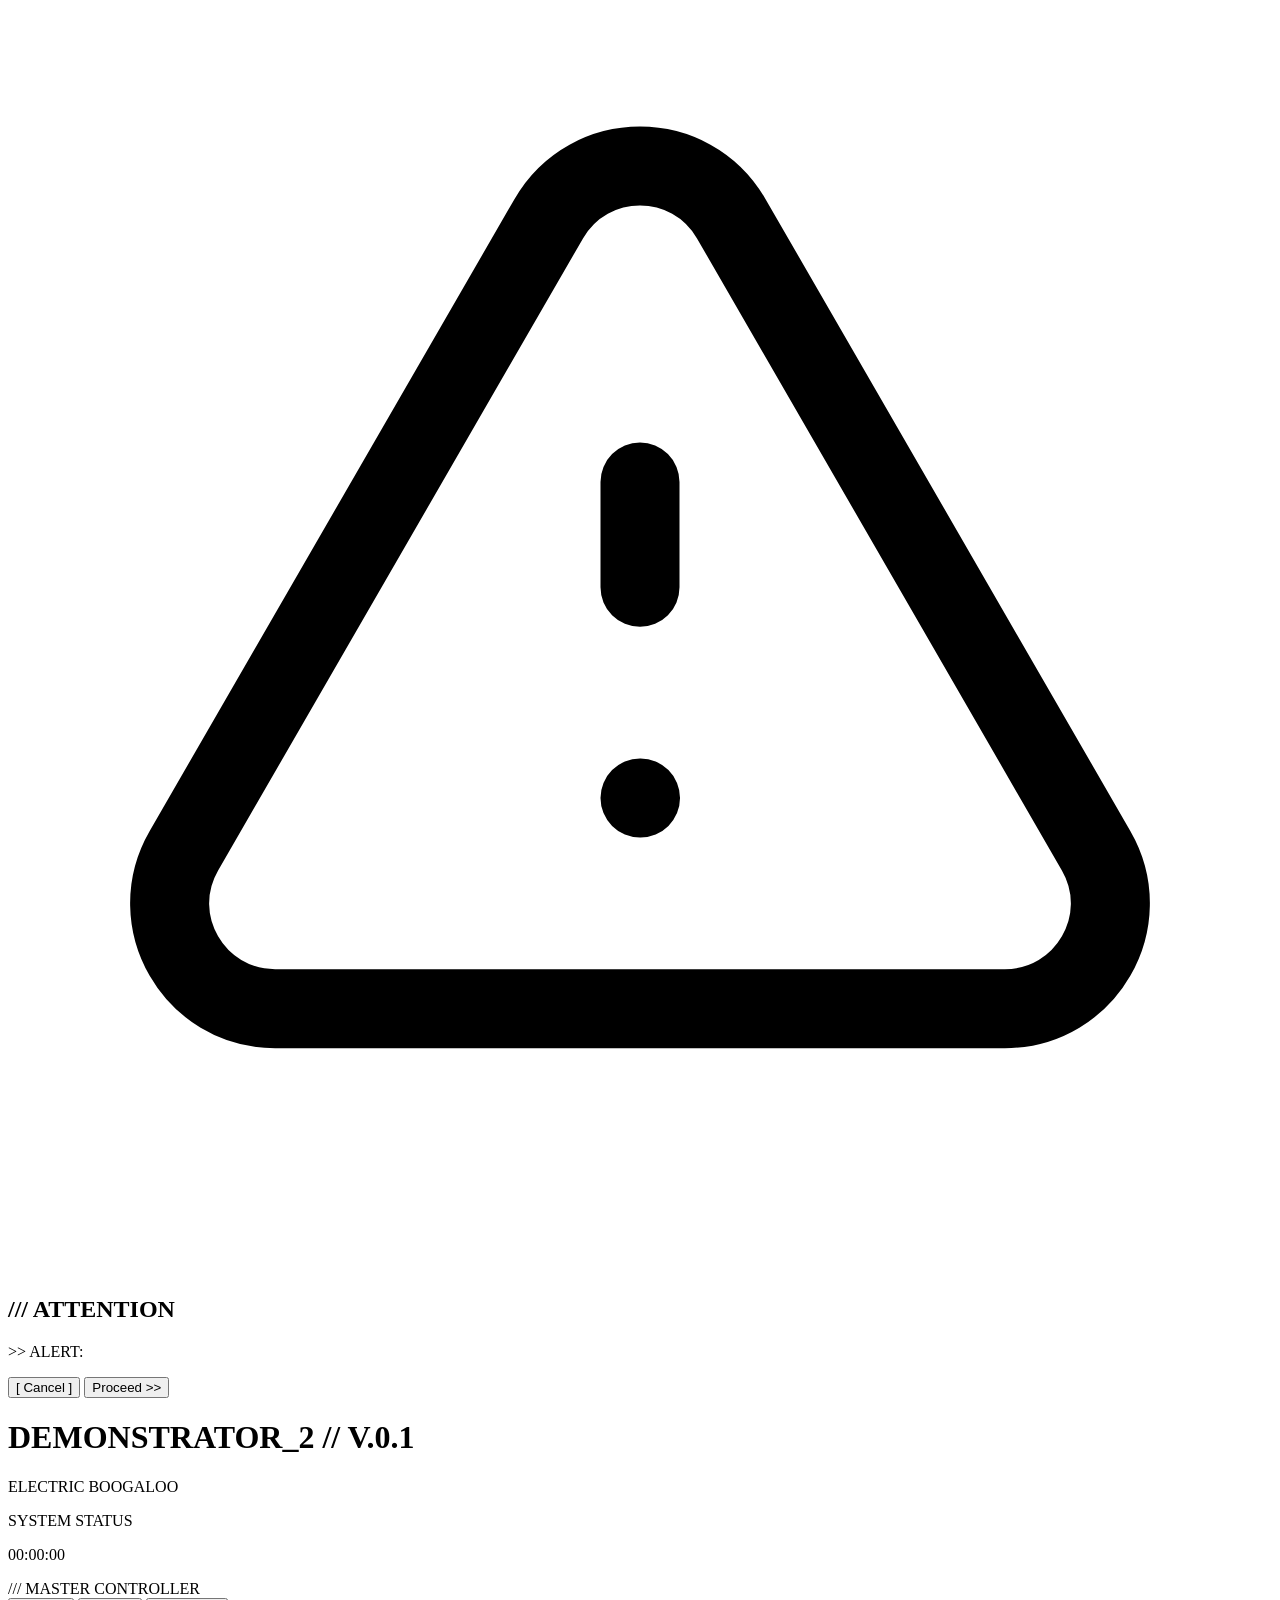
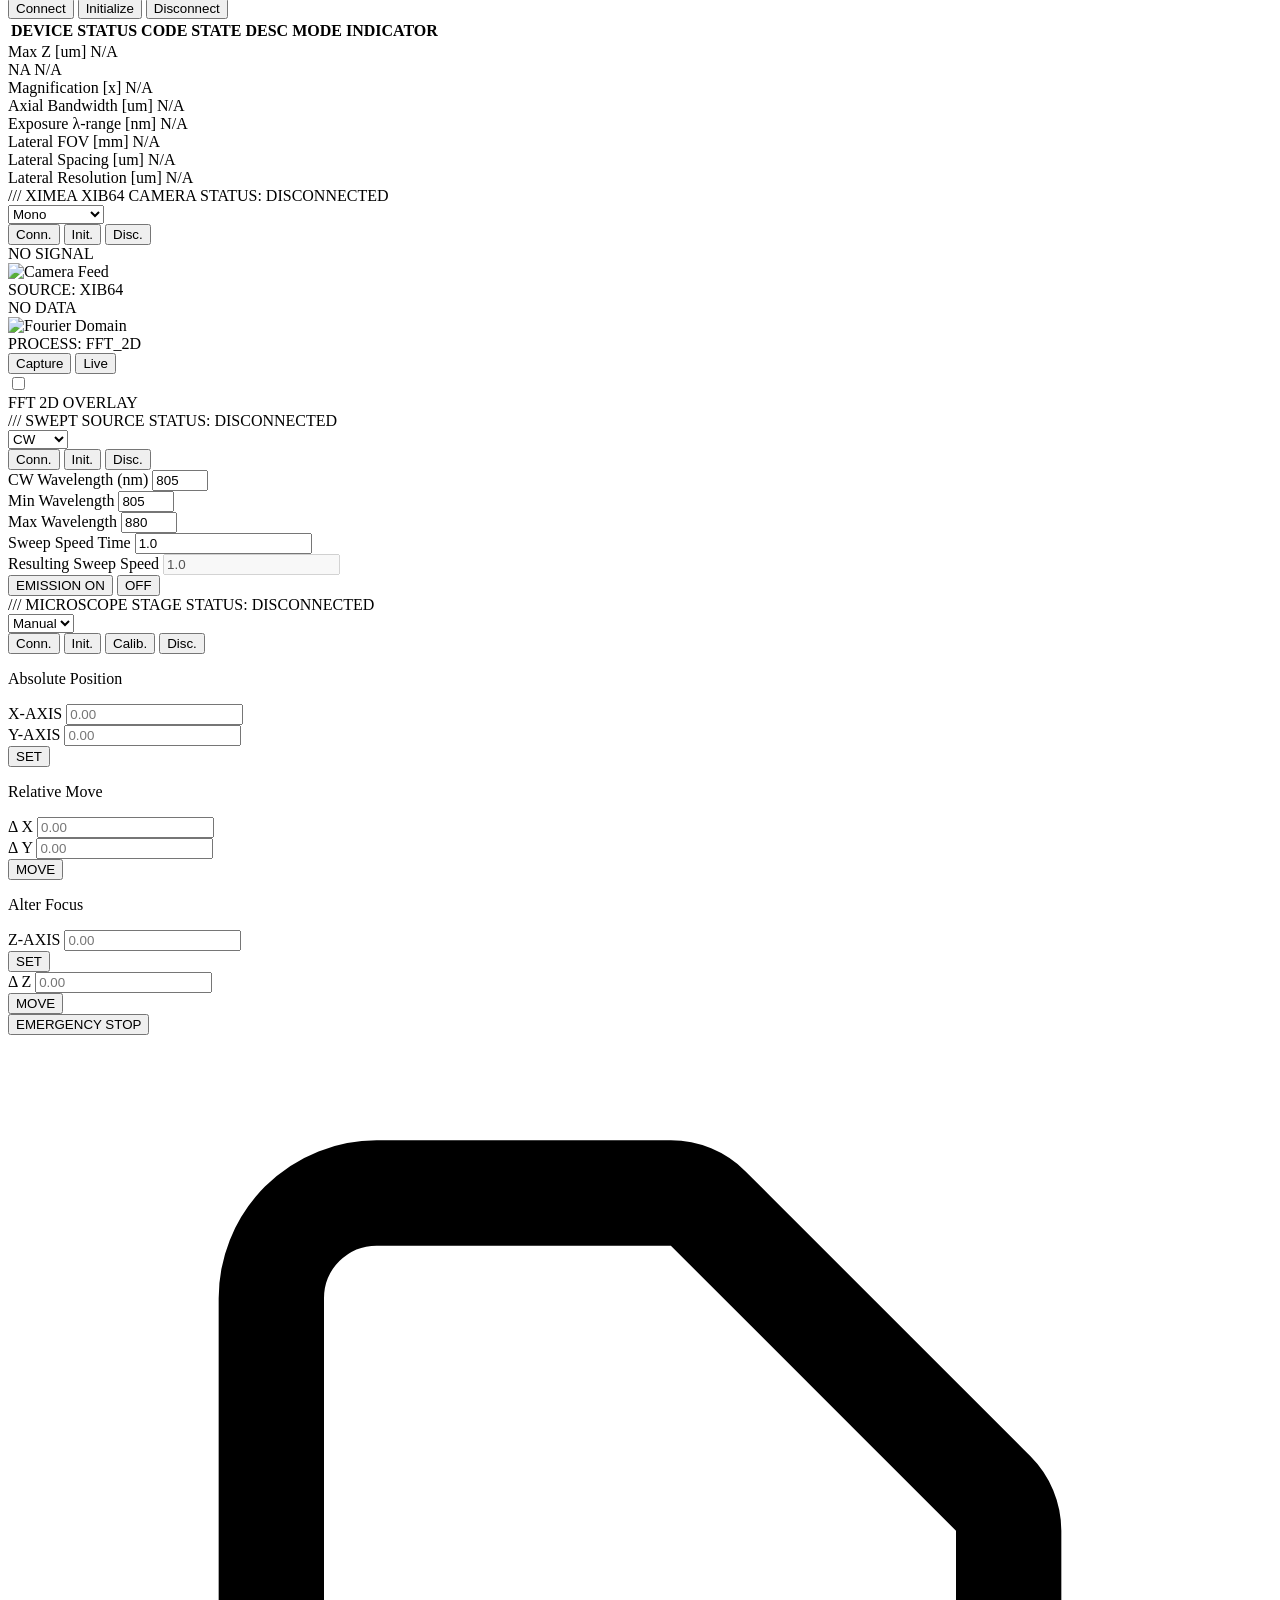
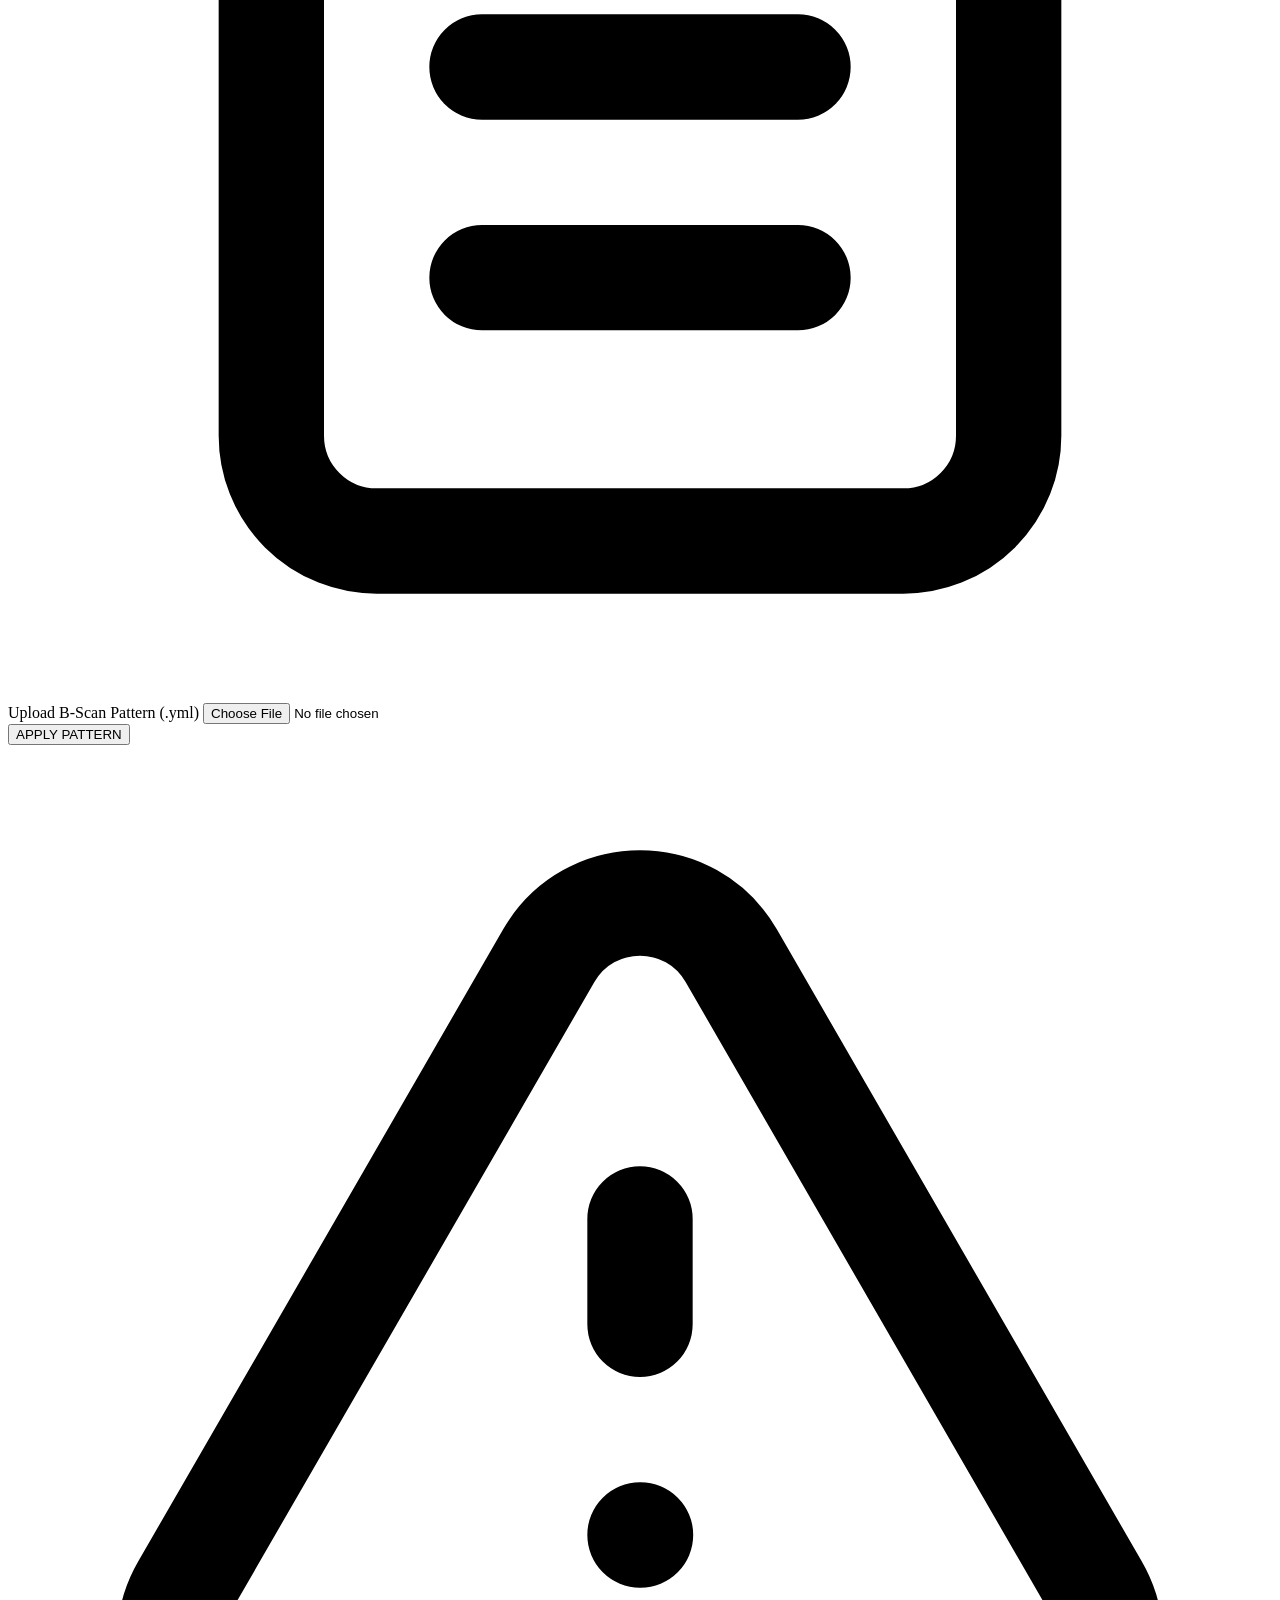
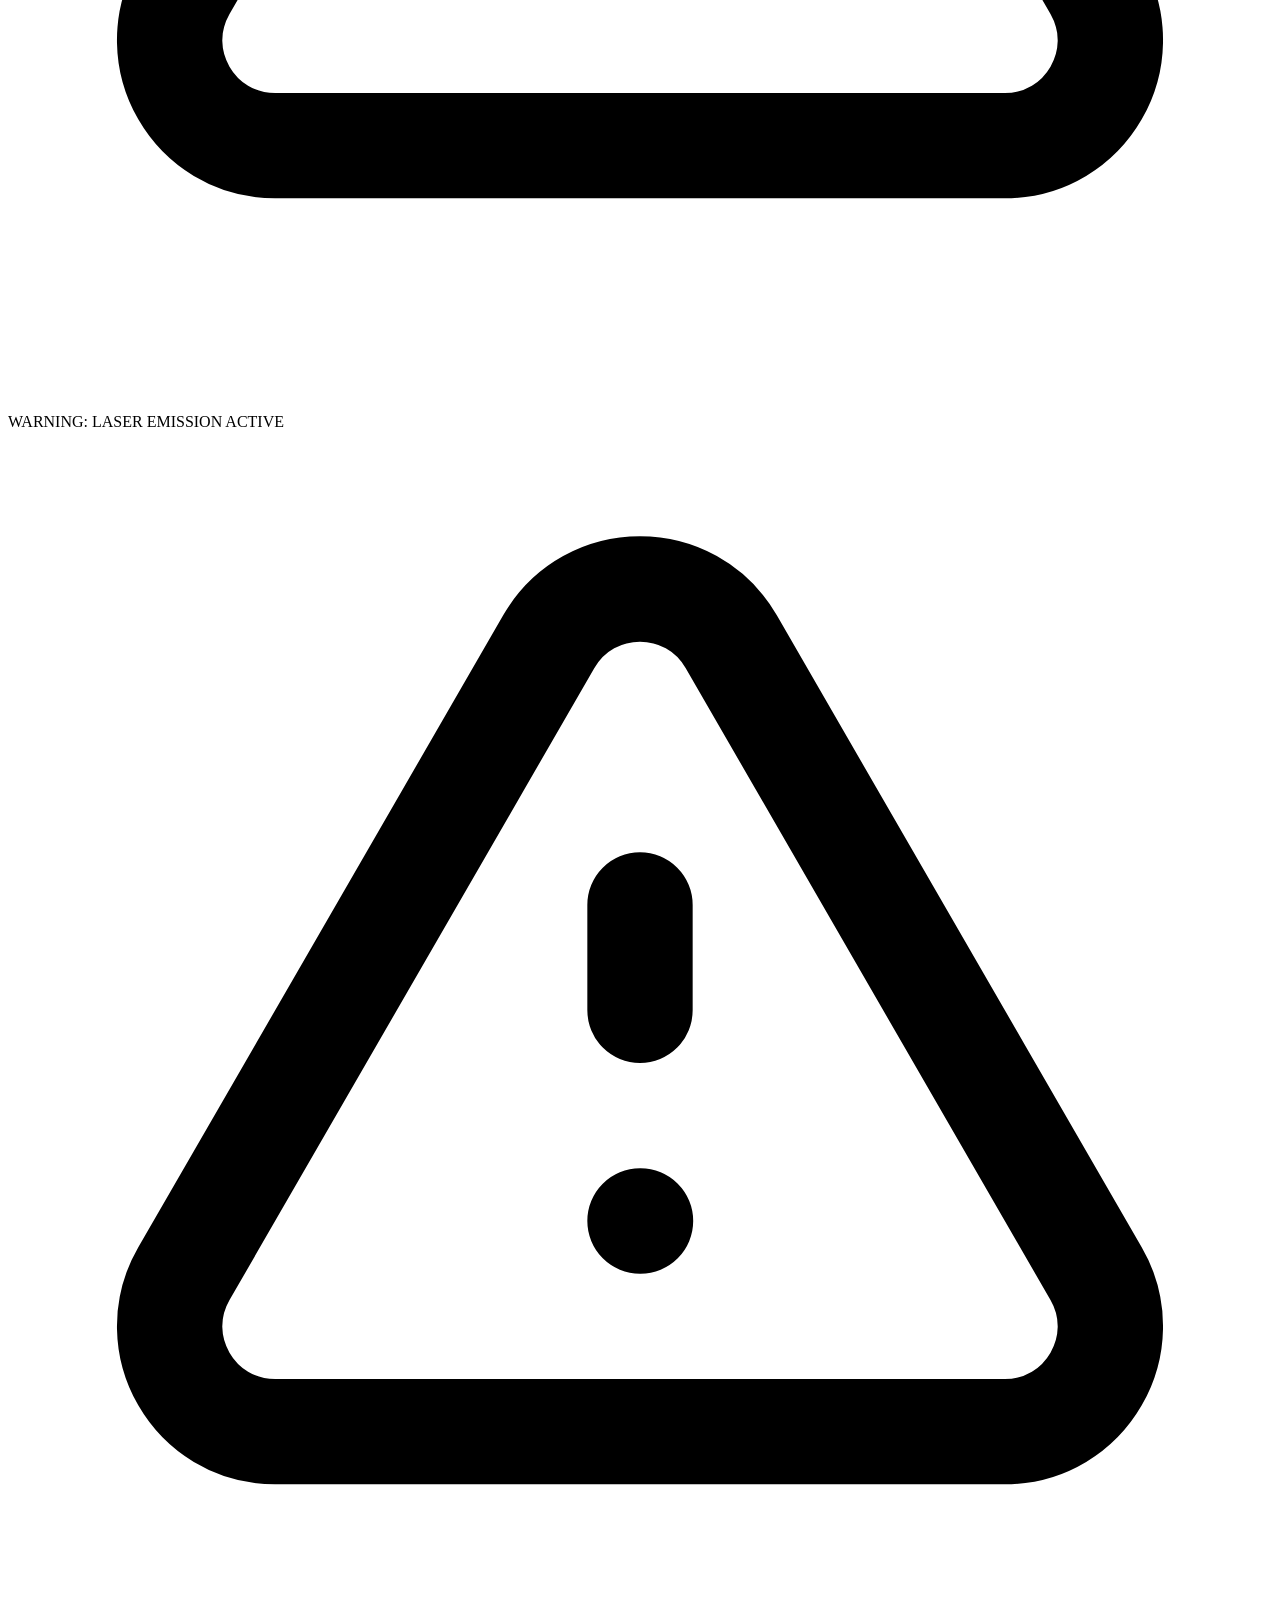
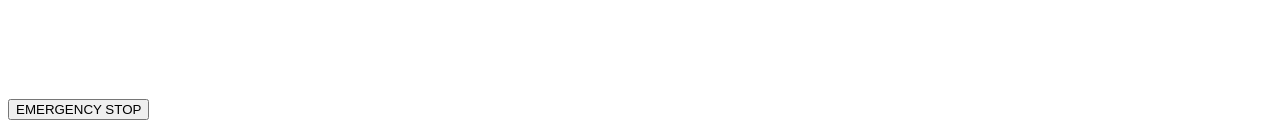
==== examples/templates/index.html @ e602221d "got it working" ====
<!DOCTYPE html>
<html lang="en">
<head>
    <meta charset="UTF-8">
    <meta name="viewport" content="width=device-width, initial-scale=1.0">
    <title>DEMONSTRATOR_2 // COMMAND INTERFACE</title>
    <script src="https://cdn.tailwindcss.com"></script>
    <script>
        tailwind.config = {
            theme: {
                extend: {
                    colors: {
                        'term-bg': '#050a10',
                        'term-panel': '#0b121e',
                        'cyan-glow': '#06b6d4',
                        'teal-dim': '#115e59',
                    },
                    fontFamily: {
                        mono: ['"Courier New"', 'Courier', 'monospace'],
                    },
                    animation: {
                        'pulse-fast': 'pulse 1s cubic-bezier(0.4, 0, 0.6, 1) infinite',
                        'flash': 'flash 0.5s infinite',
                    },
                    keyframes: {
                        flash: {
                            '0%, 100%': { opacity: '1' },
                            '50%': { opacity: '0.2' },
                        }
                    }
                }
            }
        }
    </script>
    <style type="text/tailwindcss">
        @layer utilities {
            .panel-border {
                @apply border border-cyan-900/60 shadow-[0_0_15px_rgba(6,182,212,0.05)] bg-term-panel/90 backdrop-blur-sm rounded-sm;
            }
            .btn-cyber {
                @apply font-mono uppercase text-xs font-bold tracking-widest px-4 py-2 border border-cyan-700 text-cyan-400 transition-all duration-150 hover:bg-cyan-500/20 hover:text-cyan-200 hover:shadow-[0_0_10px_rgba(6,182,212,0.4)] active:scale-95 disabled:opacity-30 disabled:cursor-not-allowed disabled:hover:shadow-none disabled:active:scale-100;
            }
            .btn-cyber-red {
                @apply font-mono uppercase text-xs font-bold tracking-widest px-4 py-2 border border-red-700 text-red-400 transition-all duration-150 hover:bg-red-500/20 hover:text-red-200 hover:shadow-[0_0_10px_rgba(212,6,6,0.4)] active:scale-95 disabled:opacity-30 disabled:cursor-not-allowed disabled:hover:shadow-none disabled:active:scale-100;
            }
            .input-cyber {
                @apply bg-gray-900 border border-slate-700 text-cyan-300 text-sm px-2 py-1 focus:outline-none focus:border-cyan-500 focus:ring-1 focus:ring-cyan-500 placeholder-slate-600 font-mono transition-colors disabled:opacity-50 disabled:cursor-not-allowed;
            }
            .led {
                @apply w-3 h-3 rounded-full shadow-[0_0_8px_currentColor] transition-colors duration-300 border border-black/50;
            }
            .section-header {
                @apply flex justify-between items-center border-b border-cyan-900/50 pb-2 mb-4;
            }
            .section-title {
                @apply text-cyan-500 font-bold tracking-[0.2em] text-sm uppercase;
            }
        }
        body {
            background-color: #000;
            background-image: radial-gradient(#0f172a 1px, transparent 1px);
            background-size: 20px 20px;
        }


        .modal {
            display: none;
        }
        .modal.active {
            display: flex;
        }
    </style>
</head>
<body class="text-slate-300 font-mono min-h-screen pb-20 overflow-x-hidden selection:bg-cyan-900 selection:text-white">

    <section id="warningPopup" class="modal fixed inset-0 z-50 flex items-center justify-center bg-black/90 backdrop-blur-md transition-opacity duration-300">
        <!-- Modal Container -->
        <div class="relative bg-term-panel border border-yellow-600/50 shadow-[0_0_50px_rgba(234,179,8,0.15)] p-8 max-w-md w-full mx-4 font-mono group">
            
            <!-- Decorative corner markers -->
            <div class="absolute top-0 left-0 w-3 h-3 border-t-2 border-l-2 border-yellow-500"></div>
            <div class="absolute top-0 right-0 w-3 h-3 border-t-2 border-r-2 border-yellow-500"></div>
            <div class="absolute bottom-0 left-0 w-3 h-3 border-b-2 border-l-2 border-yellow-500"></div>
            <div class="absolute bottom-0 right-0 w-3 h-3 border-b-2 border-r-2 border-yellow-500"></div>
            
            <!-- Animated Background Scanline -->
            <div class="absolute inset-0 bg-[linear-gradient(rgba(18,16,11,0)_50%,rgba(0,0,0,0.25)_50%),linear-gradient(90deg,rgba(255,0,0,0.06),rgba(0,255,0,0.02),rgba(0,0,255,0.06))] z-0 pointer-events-none bg-[length:100%_4px,3px_100%]"></div>

            <div class="relative z-10">
                <!-- Icon -->
                <div class="flex items-center justify-center mb-6">
                    <div class="relative">
                        <div class="absolute inset-0 bg-yellow-500 blur-xl opacity-20 animate-pulse"></div>
                        <svg class="w-16 h-16 text-yellow-500 drop-shadow-[0_0_10px_rgba(234,179,8,0.8)]" fill="none" stroke="currentColor" viewBox="0 0 24 24">
                            <path stroke-linecap="round" stroke-linejoin="round" stroke-width="1.5" d="M12 9v2m0 4h.01m-6.938 4h13.856c1.54 0 2.502-1.667 1.732-3L13.732 4c-.77-1.333-2.694-1.333-3.464 0L3.34 16c-.77 1.333.192 3 1.732 3z"></path>
                        </svg>
                    </div>
                </div>

                <!-- Header -->
                <h2 class="text-xl md:text-2xl font-bold text-center text-yellow-500 mb-2 uppercase tracking-[0.2em] shadow-yellow-500/20">
                    /// ATTENTION
                </h2>
                
                <div class="h-px w-full bg-gradient-to-r from-transparent via-yellow-900 to-transparent my-4"></div>

                <!-- Content -->
                <h3 id="popup-title" class="text-md font-bold text-center text-slate-200 mb-4 uppercase tracking-wider">
                    
                </h3>
                <p class="text-slate-400 mb-8 text-xs leading-relaxed bg-black/40 p-4 border border-slate-800 rounded-sm">
                    >> ALERT: <span id="popup-text"></span>
                </p>

                <!-- Buttons -->
                <div class="flex justify-center gap-4">
                    <button onclick="hidePopup()" class="flex-1 px-4 py-3 border border-slate-700 text-slate-500 text-xs font-bold uppercase tracking-widest hover:bg-slate-800 hover:text-slate-300 hover:border-slate-500 transition-all duration-150 active:scale-95">
                        [ Cancel ]
                    </button>
                    <button id="btn-popup-proceed" class="flex-1 px-4 py-3 bg-yellow-900/10 border border-yellow-600 text-yellow-500 text-xs font-bold uppercase tracking-widest hover:bg-yellow-600 hover:text-white hover:shadow-[0_0_20px_rgba(234,179,8,0.5)] transition-all duration-150 active:scale-95 group relative overflow-hidden">
                        <span class="relative z-10">Proceed >></span>
                        <div class="absolute inset-0 bg-yellow-600/20 translate-y-full group-hover:translate-y-0 transition-transform duration-300"></div>
                    </button>
                </div>
            </div>
        </div>
    </section>

    <div class="max-w-7xl mx-auto p-4 md:p-6">

        <!-- Header -->
        <header class="mb-8 flex justify-between items-end border-b-2 border-cyan-800 pb-4">
            <div>
                <h1 class="text-3xl md:text-4xl font-bold text-transparent bg-clip-text bg-gradient-to-r from-cyan-400 to-blue-600 shadow-cyan-500/50 drop-shadow-[0_0_10px_rgba(6,182,212,0.8)]">
                    DEMONSTRATOR_2 // V.0.1
                </h1>
                <p class="text-xs text-cyan-700 mt-1 tracking-widest">ELECTRIC BOOGALOO</p>
            </div>
            <div class="text-right">
                <div class="flex items-center gap-2 justify-end">
                    <span class="text-xs text-cyan-600">SYSTEM STATUS</span>
                    <div id="sys-heartbeat" class="led bg-green-500 animate-pulse-fast"></div>
                </div>
                <p id="clock" class="text-sm text-cyan-400 font-bold mt-1">00:00:00</p>
            </div>
        </header>

        <!-- Main Grid -->
        <div class="grid grid-cols-1 md:grid-cols-2 gap-6">

            <!-- 1. Controller Status Section (Col Span 2) -->
            <section class="panel-border col-span-1 md:col-span-2 p-6 relative overflow-hidden group">
                <div class="absolute top-0 right-0 w-32 h-32 bg-cyan-500/5 rounded-full blur-3xl -z-10 group-hover:bg-cyan-500/10 transition-all"></div>

                <div class="section-header">
                    <span class="section-title">/// MASTER CONTROLLER</span>
                    <div class="flex gap-2">
                        <button id="btn-ctrl-connect" class="btn-cyber">Connect</button>
                        <button id="btn-ctrl-init" class="btn-cyber">Initialize</button>
                        <button id="btn-ctrl-disc" class="btn-cyber-red">Disconnect</button>
                    </div>
                </div>

                <div class="grid grid-cols-1 md:grid-cols-4 gap-6 mb-6">
                    <!-- Status Table -->
                    <div class="md:col-span-4 bg-black/40 border border-slate-800 p-4 rounded">
                        <table class="w-full text-left text-xs md:text-sm">
                            <thead>
                                <tr class="text-slate-500 border-b border-slate-800">
                                    <th class="pb-2 pl-2">DEVICE</th>
                                    <th class="pb-2">STATUS CODE</th>
                                    <th class="pb-2">STATE DESC</th>
                                    <th class="pb-2">MODE</th>
                                    <th class="pb-2 text-right pr-2">INDICATOR</th>
                                </tr>
                            </thead>
                            <tbody id="status-table-body" class="divide-y divide-slate-800/50">
                                <!-- Populated by JS -->
                            </tbody>
                        </table>
                    </div>
                </div>

                <!-- 8 Variables Grid -->
                <div class="grid grid-cols-1 sm:grid-cols-2 md:grid-cols-4 gap-2 border-t border-slate-800 pt-4">
                    <!-- Repeated block for vars generated by JS for cleaner HTML -->
                    <div id="var-container" class="contents">
                        <div class="bg-black/50 border border-slate-800 p-2 flex flex-col justify-between">
                            <span class="text-[10px] text-slate-500 uppercase">Max Z [um]</span>
                            <span id="max-z" class="text-xs text-cyan-400 font-mono text-right">N/A</span>
                        </div>
                        <div class="bg-black/50 border border-slate-800 p-2 flex flex-col justify-between">
                            <span class="text-[10px] text-slate-500 uppercase">NA</span>
                            <span id="na" class="text-xs text-cyan-400 font-mono text-right">N/A</span>
                        </div>
                        <div class="bg-black/50 border border-slate-800 p-2 flex flex-col justify-between">
                            <span class="text-[10px] text-slate-500 uppercase">Magnification [x]</span>
                            <span id="magnification" class="text-xs text-cyan-400 font-mono text-right">N/A</span>
                        </div>
                        <div class="bg-black/50 border border-slate-800 p-2 flex flex-col justify-between">
                            <span class="text-[10px] text-slate-500 uppercase">Axial Bandwidth [um]</span>
                            <span id="axial-bandwidth" class="text-xs text-cyan-400 font-mono text-right">N/A</span>
                        </div>
                        <div class="bg-black/50 border border-slate-800 p-2 flex flex-col justify-between">
                            <span class="text-[10px] text-slate-500 uppercase">Exposure λ-range [nm]</span>
                            <span id="exposure-range" class="text-xs text-cyan-400 font-mono text-right">N/A</span>
                        </div>
                        <div class="bg-black/50 border border-slate-800 p-2 flex flex-col justify-between">
                            <span class="text-[10px] text-slate-500 uppercase">Lateral FOV [mm]</span>
                            <span id="lateral-fov" class="text-xs text-cyan-400 font-mono text-right">N/A</span>
                        </div>
                        <div class="bg-black/50 border border-slate-800 p-2 flex flex-col justify-between">
                            <span class="text-[10px] text-slate-500 uppercase">Lateral Spacing [um]</span>
                            <span id="lateral-spacing" class="text-xs text-cyan-400 font-mono text-right">N/A</span>
                        </div>
                        <div class="bg-black/50 border border-slate-800 p-2 flex flex-col justify-between">
                            <span class="text-[10px] text-slate-500 uppercase">Lateral Resolution [um]</span>
                            <span id="lateral-resolution" class="text-xs text-cyan-400 font-mono text-right">N/A</span>
                        </div>
                    </div>
                </div>
            </section>

            <!-- 2. Camera Section (Col Span 2) -->
            <section class="panel-border col-span-1 md:col-span-2 p-6">
                <div class="section-header">
                    <div class="flex flex-col">
                        <span class="section-title">/// XIMEA XIB64 CAMERA</span>
                        <span id="cam-status-text" class="text-xs text-slate-500">STATUS: DISCONNECTED</span>
                    </div>
                    <div class="flex gap-2 items-center">
                        <select id="cam-mode-select" class="input-cyber h-8">
                            <option value="0">Mono</option>
                            <option value="1">Frame Burst</option>
                        </select>
                        <div class="w-px h-6 bg-slate-700 mx-2"></div>
                        <button id="btn-cam-connect" class="btn-cyber py-1">Conn.</button>
                        <button id="btn-cam-init" class="btn-cyber py-1">Init.</button>
                        <button id="btn-cam-disc" class="btn-cyber-red py-1">Disc.</button>
                    </div>
                </div>

                <!-- Viewport -->
                <div class="grid grid-cols-1 md:grid-cols-2 gap-4 mb-4">
                    <div class="min-h-16 bg-black border border-slate-700 relative flex items-center justify-center overflow-hidden group">
                        <div id="cam-feed-placeholder" class="text-slate-600 text-xs tracking-widest group-hover:text-red-500 transition-colors">NO SIGNAL</div>
                        <!-- Simulated Image -->
                        <img id="imageDisplay" src="" class="hidden w-full object-cover mix-blend-screen" alt="Camera Feed">
                        <div class="absolute top-2 left-2 text-[10px] text-cyan-500 bg-black/50 px-1">SOURCE: XIB64</div>
                    </div>

                    <div class="min-h-16 bg-black border border-slate-700 relative flex items-center justify-center overflow-hidden group">
                        <div id="cam-fft-placeholder" class="text-slate-600 text-xs tracking-widest group-hover:text-red-500 transition-colors">NO DATA</div>
                        <!-- Simulated FFT -->
                        <img id="cam-fft-canvas" src="" class="hidden w-full object-cover mix-blend-screen" alt="Fourier Domain">
                        <div class="absolute top-2 left-2 text-[10px] text-fuchsia-500 bg-black/50 px-1">PROCESS: FFT_2D</div>
                    </div>
                </div>

                <!-- Controls -->
                <div class="flex gap-3 border-t border-slate-800 pt-4">
                    <button id="btn-cam-capture" class="btn-cyber w-32">Capture</button>
                    <button id="btn-cam-live" class="btn-cyber w-32 relative">
                        Live
                        <span id="live-indicator" class="absolute top-1 right-1 w-2 h-2 rounded-full bg-red-500 hidden"></span>
                    </button>
                    <label class="flex items-center gap-2 cursor-pointer ml-4 select-none">
                        <div class="relative">
                            <input type="checkbox" id="toggle-fft" class="sr-only peer">
                            <div class="w-10 h-5 bg-slate-800 rounded-full peer peer-checked:after:translate-x-full peer-checked:after:border-white after:content-[''] after:absolute after:top-[2px] after:left-[4px] after:bg-white after:border-gray-300 after:border after:rounded-full after:h-4 after:w-4 after:transition-all peer-checked:bg-fuchsia-600 shadow-[0_0_10px_rgba(0,0,0,0.5)]"></div>
                        </div>
                        <span class="text-xs font-bold text-slate-400 peer-checked:text-fuchsia-400">FFT 2D OVERLAY</span>
                    </label>
                </div>
            </section>

            <!-- 3. Laser Section -->
            <section class="panel-border p-6 flex flex-col justify-between">
                <div>
                    <div class="section-header">
                        <div class="flex flex-col">
                            <span class="section-title text-rose-500">/// SWEPT SOURCE</span>
                            <span id="laser-status-text" class="text-xs text-slate-500">STATUS: DISCONNECTED</span>
                        </div>
                        <select id="laser-mode-select" class="input-cyber h-8 w-24">
                            <option value="0">CW</option>
                            <option value="1">Single</option>
                            <option value="2">Cont.</option>
                        </select>
                    </div>

                    <div class="grid grid-cols-3 gap-2 mb-4">
                        <button id="btn-laser-connect" class="btn-cyber text-[10px] px-1">Conn.</button>
                        <button id="btn-laser-init" class="btn-cyber text-[10px] px-1">Init.</button>
                        <button id="btn-laser-disc" class="btn-cyber-red text-[10px] px-1">Disc.</button>
                    </div>

                    <div class="space-y-3 bg-black/30 p-3 border border-slate-800 rounded mb-4">
                        <div class="flex justify-between items-center">
                            <label class="text-xs text-slate-400">CW Wavelength (nm)</label>
                            <input type="number" id="laser-cw-wl" min="805" max="880" value="805" class="input-cyber w-20 text-right">
                        </div>

                        <div class="h-px bg-slate-800 my-2"></div>

                        <div class="flex justify-between items-center">
                            <label class="text-xs text-slate-400">Min Wavelength</label>
                            <input type="number" id="laser-min-wl" min="805" max="880" value="805" class="input-cyber w-20 text-right">
                        </div>
                        <div class="flex justify-between items-center">
                            <label class="text-xs text-slate-400">Max Wavelength</label>
                            <input type="number" id="laser-max-wl" min="805" max="880" value="880" class="input-cyber w-20 text-right">
                        </div>
                        <div class="flex justify-between items-center">
                            <label class="text-xs text-slate-400">Sweep Speed Time</label>
                            <input type="number" id="laser-sweep" step="0.1" value="1.0" class="input-cyber w-20 text-right">
                        </div>
                        <div class="flex justify-between items-center">
                            <label class="text-xs text-slate-400">Resulting Sweep Speed</label>
                            <input type="number" id="laser-sweep-actual" step="0.1" value="1.0" class="input-cyber w-20 text-right" disabled>
                        </div>
                    </div>
                </div>

                <div class="grid grid-cols-2 gap-4 mt-auto">
                    <button id="btn-laser-on" class="py-4 font-bold text-lg border border-yellow-600 text-yellow-500 hover:bg-yellow-500/20 shadow-[0_0_15px_rgba(234,179,8,0.2)] transition-all disabled:opacity-20 disabled:shadow-none">EMISSION ON</button>
                    <button id="btn-laser-off" class="py-4 font-bold text-lg border border-slate-700 text-slate-500 bg-black hover:bg-slate-800 disabled:opacity-50">OFF</button>
                </div>
            </section>

            <!-- 4. Stage Section -->
            <section class="panel-border p-6 flex flex-col">
                <div class="section-header">
                    <div class="flex flex-col">
                        <span class="section-title text-emerald-500">/// MICROSCOPE STAGE</span>
                        <span id="stage-status-text" class="text-xs text-slate-500">STATUS: DISCONNECTED</span>
                    </div>
                    <select id="stage-mode-select" class="input-cyber h-8 w-24">
                        <option value="0">Manual</option>
                        <option value="1">Pattern</option>
                    </select>
                </div>

                <div class="grid grid-cols-4 gap-1 mb-4">
                    <button id="btn-stage-connect" class="btn-cyber text-[10px] px-1">Conn.</button>
                    <button id="btn-stage-init" class="btn-cyber text-[10px] px-1">Init.</button>
                    <button id="btn-stage-calib" class="btn-cyber text-[10px] px-1">Calib.</button>
                    <button id="btn-stage-disc" class="btn-cyber-red text-[10px] px-1">Disc.</button>
                </div>

                <!-- Manual Mode UI -->
                <div id="stage-ui-manual" class="flex-1 flex flex-col gap-4">
                    <div class="bg-black/30 p-3 border border-slate-800 rounded">
                        <p class="text-[10px] text-cyan-600 mb-2 uppercase tracking-wider">Absolute Position</p>
                        <div class="grid grid-cols-3 gap-2 items-end">
                            <div>
                                <label class="text-[10px] text-slate-500">X-AXIS</label>
                                <input type="number" id="stage-pos-x" class="input-cyber w-full" placeholder="0.00">
                            </div>
                            <div>
                                <label class="text-[10px] text-slate-500">Y-AXIS</label>
                                <input type="number" id="stage-pos-y" class="input-cyber w-full" placeholder="0.00">
                            </div>
                            <button id="btn-stage-set" class="btn-cyber h-8 flex items-center justify-center">SET</button>
                        </div>
                    </div>

                    <div class="bg-black/30 p-3 border border-slate-800 rounded">
                        <p class="text-[10px] text-cyan-600 mb-2 uppercase tracking-wider">Relative Move</p>
                        <div class="grid grid-cols-3 gap-2 items-end">
                            <div>
                                <label class="text-[10px] text-slate-500">Δ X</label>
                                <input type="number" id="stage-delta-x" class="input-cyber w-full" placeholder="0.00">
                            </div>
                            <div>
                                <label class="text-[10px] text-slate-500">Δ Y</label>
                                <input type="number" id="stage-delta-y" class="input-cyber w-full" placeholder="0.00">
                            </div>
                            <button id="btn-stage-move" class="btn-cyber h-8 flex items-center justify-center">MOVE</button>
                        </div>
                    </div>

                    <div class="bg-black/30 p-3 border border-slate-800 rounded">
                        <p class="text-[10px] text-cyan-600 mb-2 uppercase tracking-wider">Alter Focus</p>
                        <div class="grid grid-cols-4 gap-2 items-end">
                            <div>
                                <label class="text-[10px] text-slate-500">Z-AXIS</label>
                                <input type="number" id="stage-pos-z" class="input-cyber w-full" placeholder="0.00">
                            </div>
                            <button id="btn-stage-focus-set" class="btn-cyber h-8 flex items-center justify-center">SET</button>
                            <div>
                                <label class="text-[10px] text-slate-500">Δ Z</label>
                                <input type="number" id="stage-delta-z" class="input-cyber w-full" placeholder="0.00">
                            </div>
                            <button id="btn-stage-focus-move" class="btn-cyber h-8 flex items-center justify-center">MOVE</button>
                        </div>
                    </div>

                    <button id="btn-stage-estop" class="mt-auto w-full py-3 bg-red-600/20 border border-red-500 text-red-500 font-bold tracking-widest hover:bg-red-600 hover:text-white transition-all shadow-[0_0_15px_rgba(220,38,38,0.4)] animate-pulse">EMERGENCY STOP</button>
                </div>

                <!-- Pattern Mode UI -->
                <div id="stage-ui-pattern" class="hidden flex-1 flex flex-col gap-4">
                    <div class="bg-black/30 p-4 border border-slate-800 border-dashed rounded flex flex-col items-center justify-center flex-1">
                        <svg class="w-10 h-10 text-slate-600 mb-2" fill="none" stroke="currentColor" viewBox="0 0 24 24"><path stroke-linecap="round" stroke-linejoin="round" stroke-width="2" d="M9 12h6m-6 4h6m2 5H7a2 2 0 01-2-2V5a2 2 0 012-2h5.586a1 1 0 01.707.293l5.414 5.414a1 1 0 01.293.707V19a2 2 0 01-2 2z"></path></svg>
                        <label class="block text-sm text-slate-400 mb-2">Upload B-Scan Pattern (.yml)</label>
                        <input type="file" accept=".yml,.yaml" class="block w-full text-xs text-slate-500 file:mr-4 file:py-2 file:px-4 file:rounded-full file:border-0 file:text-xs file:font-semibold file:bg-cyan-900/30 file:text-cyan-400 hover:file:bg-cyan-900/50 cursor-pointer">
                    </div>
                    <button id="btn-stage-apply" class="btn-cyber w-full py-3">APPLY PATTERN</button>
                </div>
            </section>

        </div>
    </div>

    <!-- LASER HAZARD OVERLAY -->
    <div id="laser-warning-banner" class="fixed bottom-0 left-0 w-full bg-yellow-400 text-black border-t-4 border-black z-50 transform translate-y-full transition-transform duration-300">
        <div class="container mx-auto py-3 px-6 flex items-center justify-center gap-6">
            <svg class="w-8 h-8 animate-bounce" fill="none" stroke="currentColor" viewBox="0 0 24 24"><path stroke-linecap="round" stroke-linejoin="round" stroke-width="2" d="M12 9v2m0 4h.01m-6.938 4h13.856c1.54 0 2.502-1.667 1.732-3L13.732 4c-.77-1.333-2.694-1.333-3.464 0L3.34 16c-.77 1.333.192 3 1.732 3z"></path></svg>
            <span class="font-black text-2xl tracking-[0.2em] animate-pulse">WARNING: LASER EMISSION ACTIVE</span>
            <svg class="w-8 h-8 animate-bounce" fill="none" stroke="currentColor" viewBox="0 0 24 24"><path stroke-linecap="round" stroke-linejoin="round" stroke-width="2" d="M12 9v2m0 4h.01m-6.938 4h13.856c1.54 0 2.502-1.667 1.732-3L13.732 4c-.77-1.333-2.694-1.333-3.464 0L3.34 16c-.77 1.333.192 3 1.732 3z"></path></svg>
        </div>
        <!-- Hazard Stripes -->
        <div class="h-4 w-full" style="background: repeating-linear-gradient(45deg, #000, #000 10px, #fbbf24 10px, #fbbf24 20px);"></div>
    </div>

    <!-- EMERGENCY STOP OVERLAY -->
    <div id="emergency-stop-banner" class="fixed top-0 left-0 w-full z-50 transform -translate-y-full transition-transform duration-300">
        <div class="container mx-auto py-3 px-6 flex items-center justify-center gap-6">
            <button id="btn-estop" class="mt-auto px-32 py-3 bg-red-600/20 border border-red-500 text-red-500 font-bold tracking-widest hover:bg-red-600 hover:text-white transition-all shadow-[0_0_15px_rgba(220,38,38,0.4)] animate-pulse">EMERGENCY STOP</button>
        </div>
    </div>

    <script src="{{ url_for('static', filename='js/main.js') }}"></script>
    <!-- <script src="../static/js/main.js"></script> -->
</body>
</html>
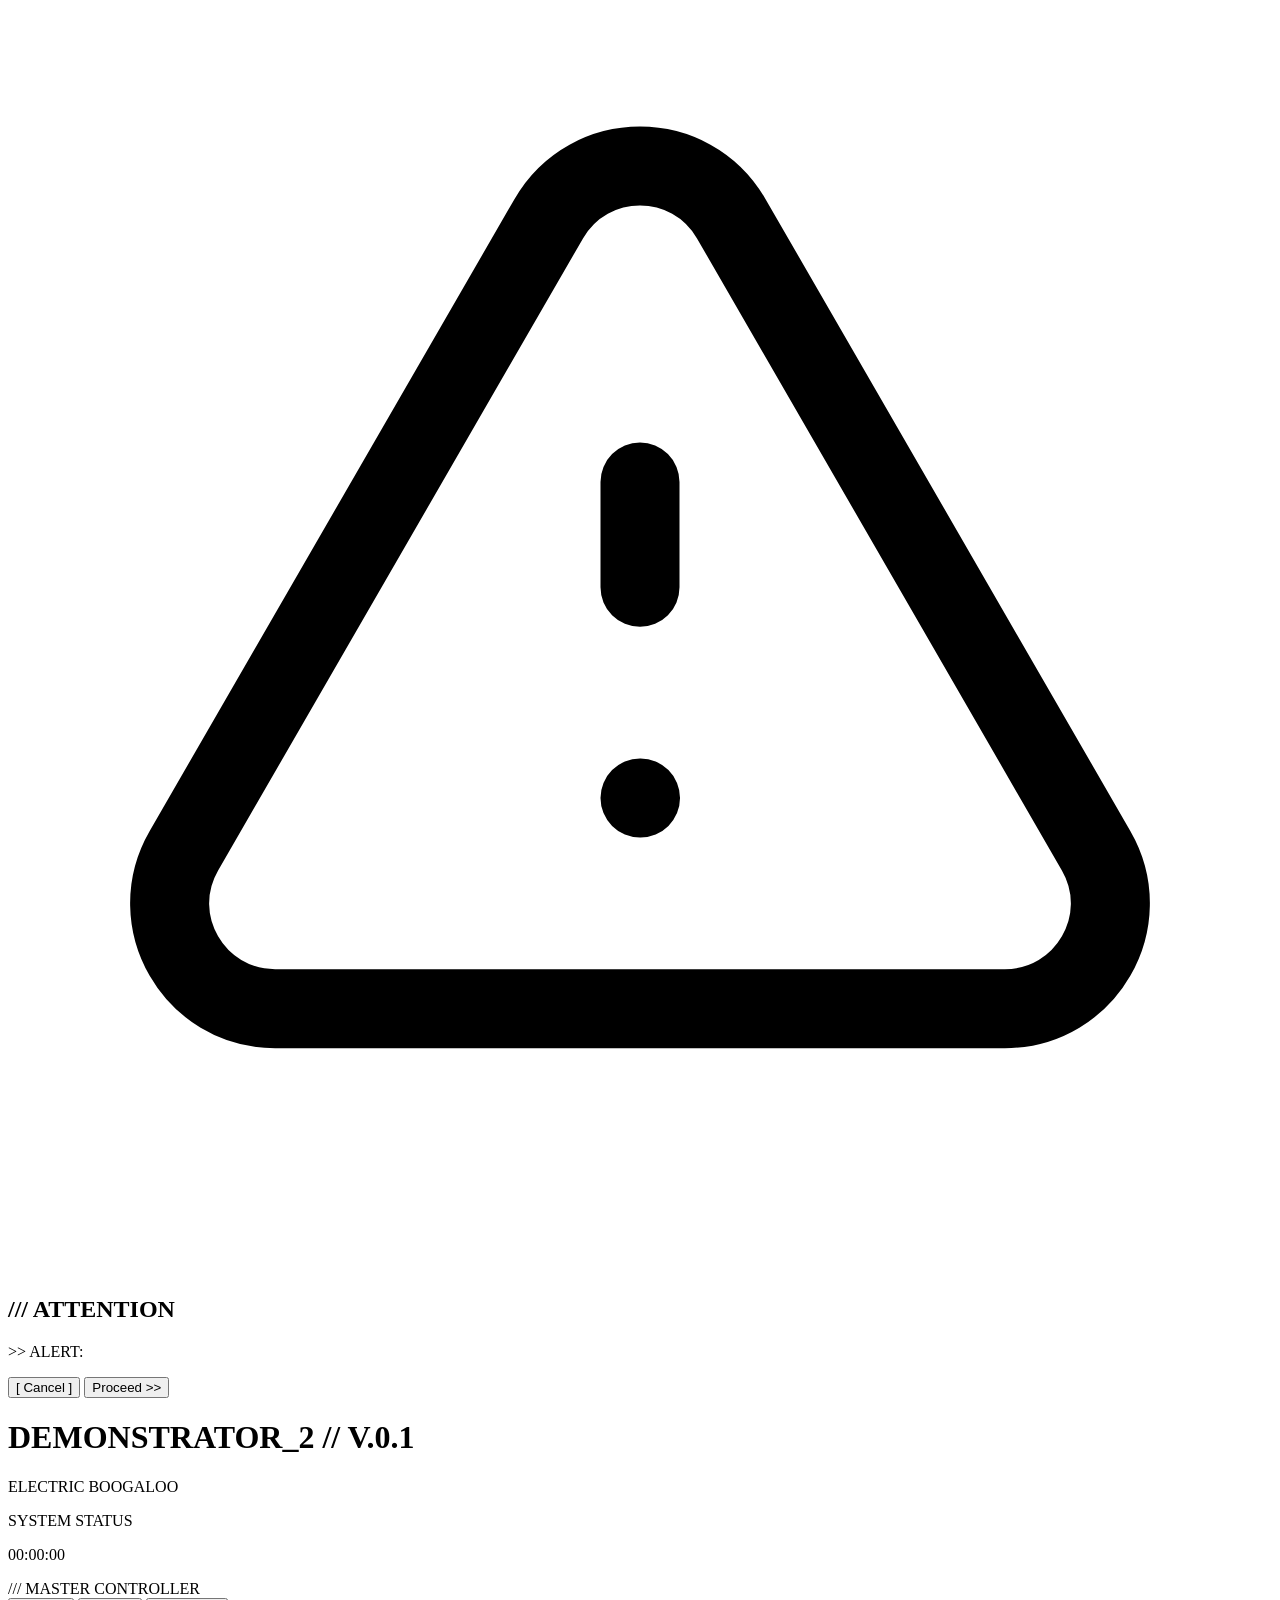
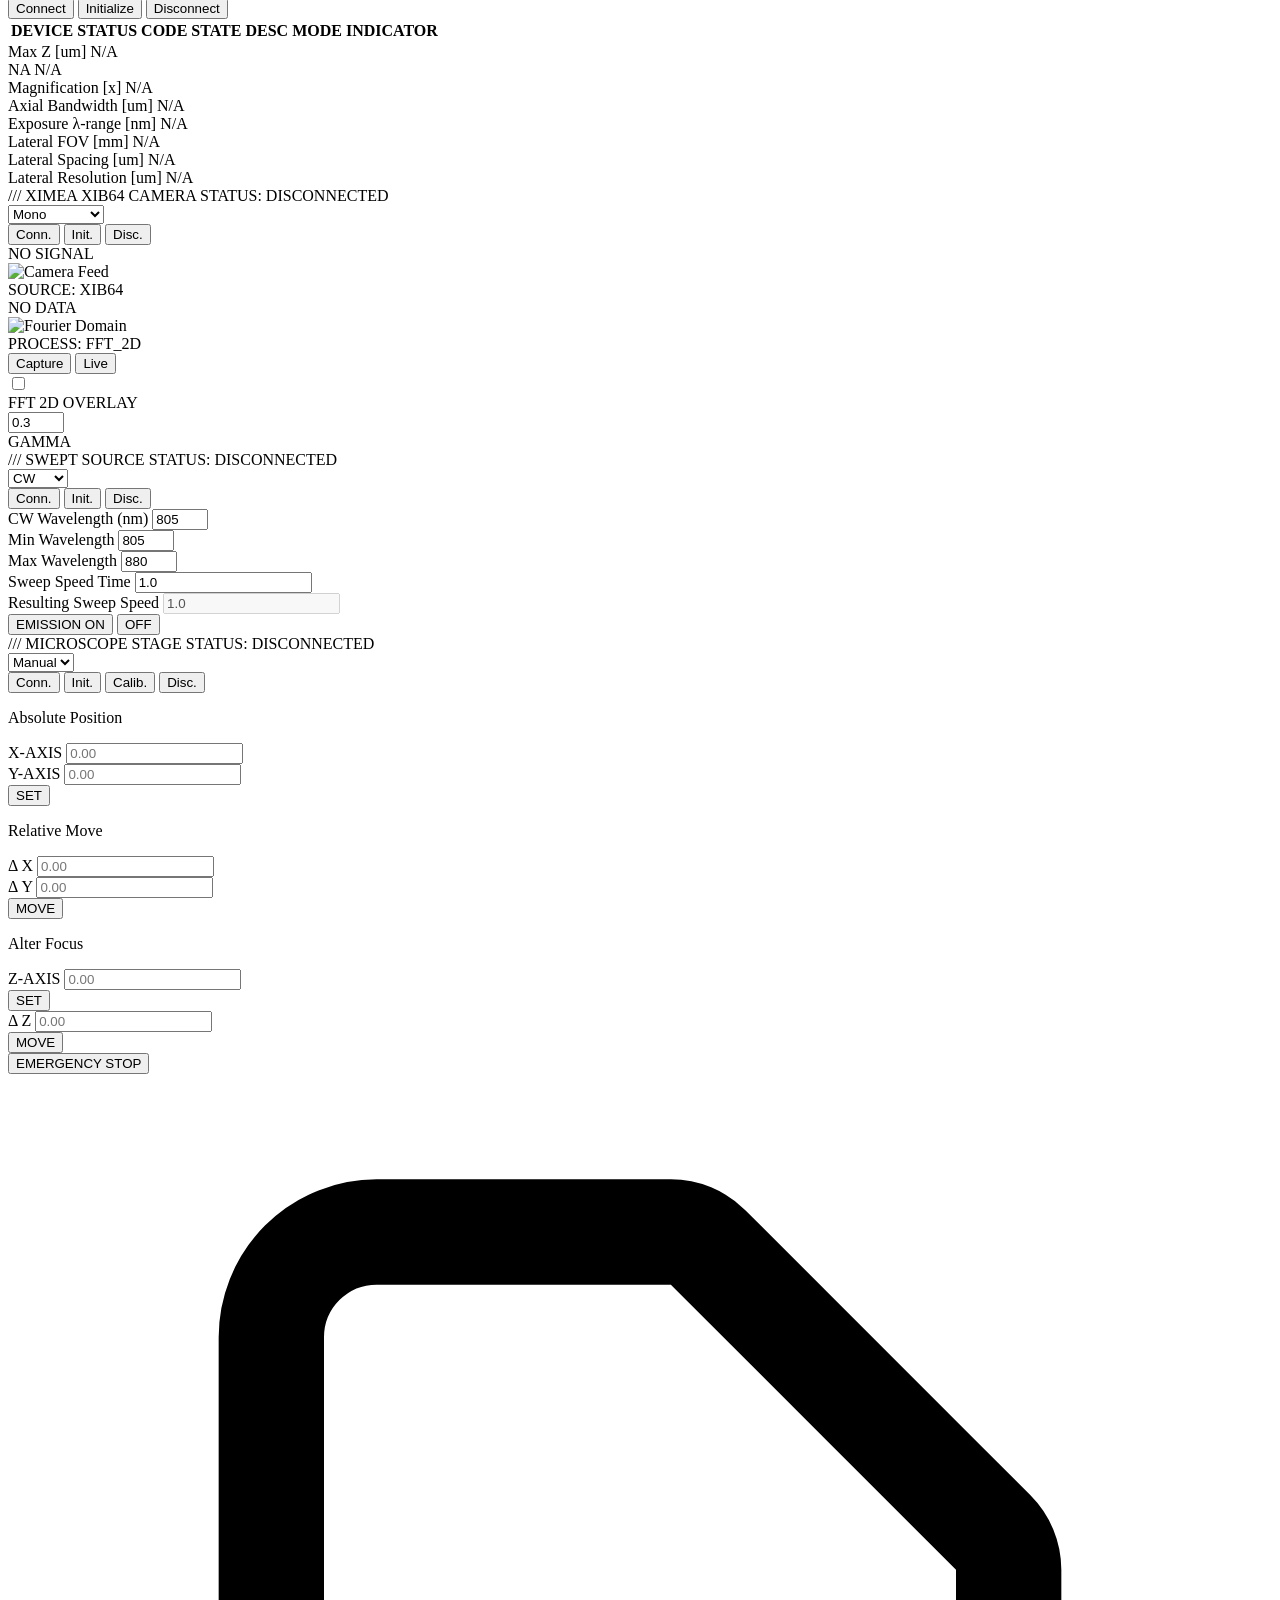
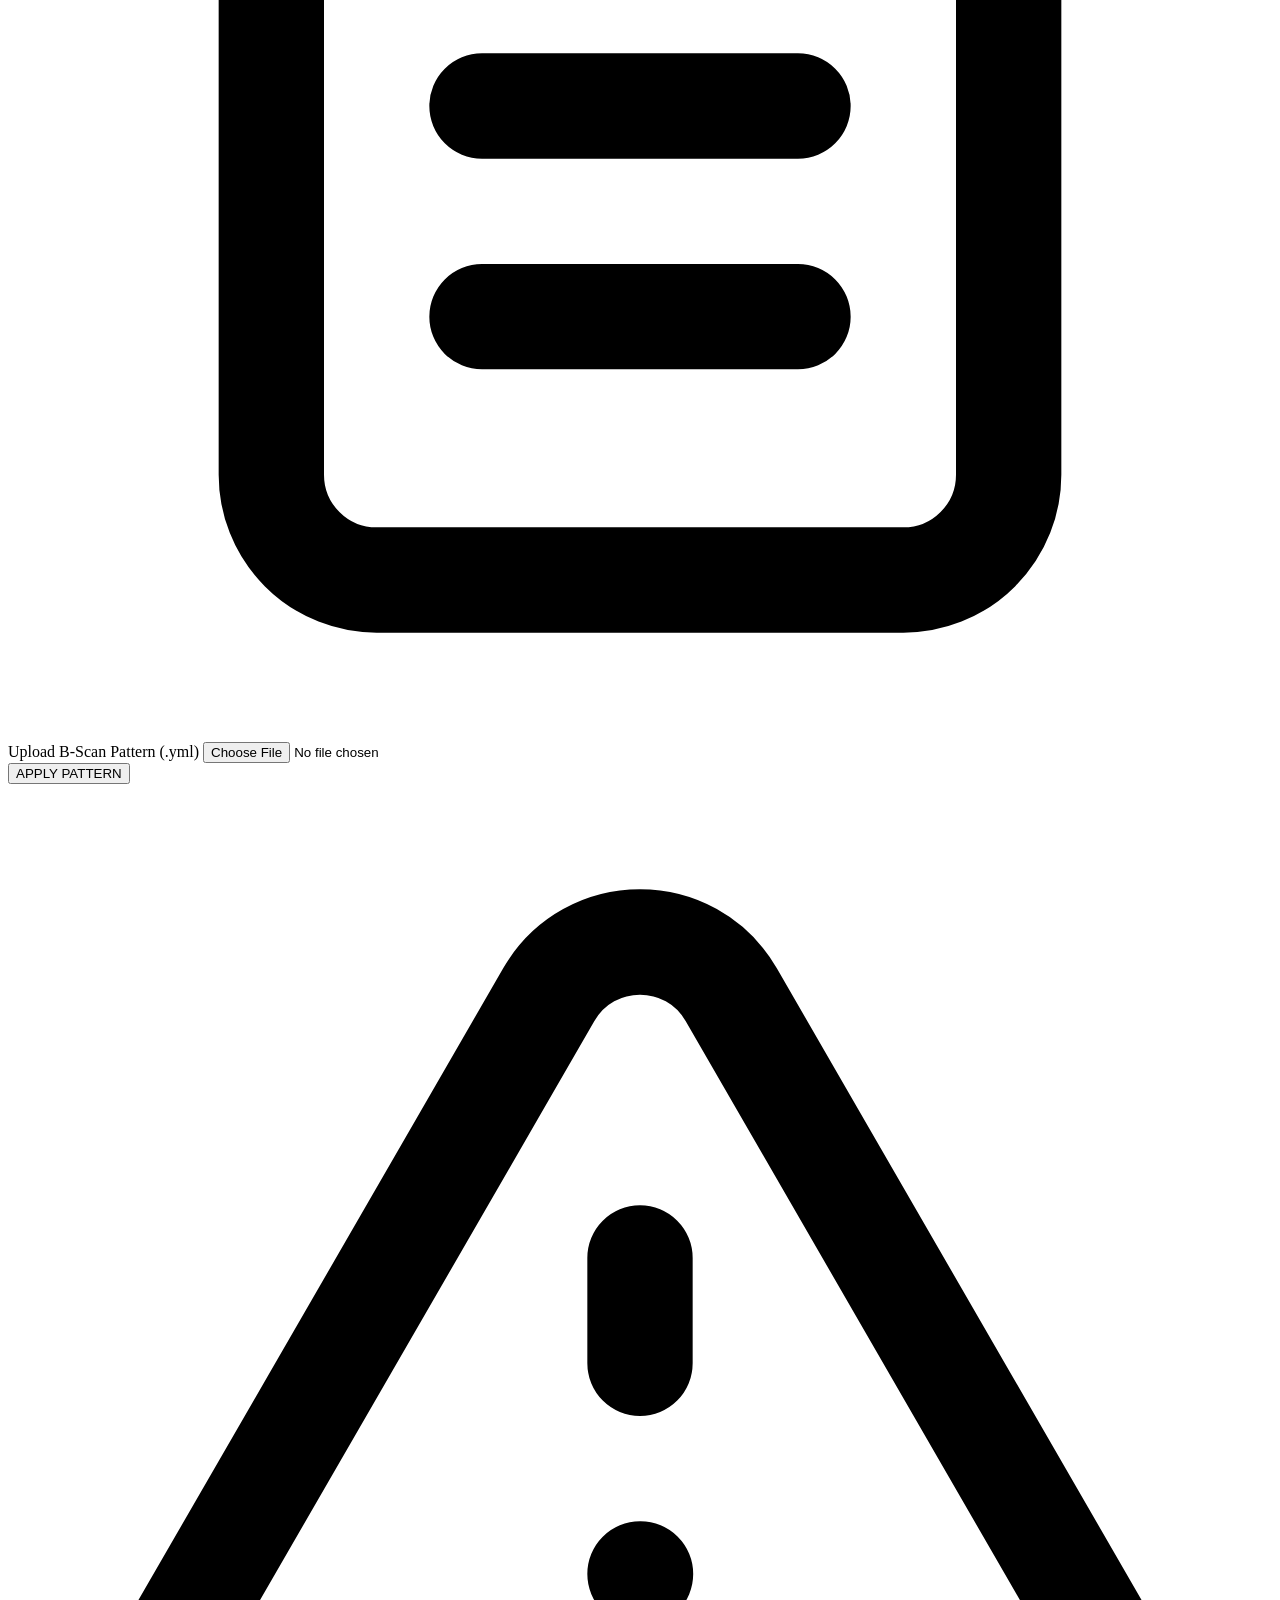
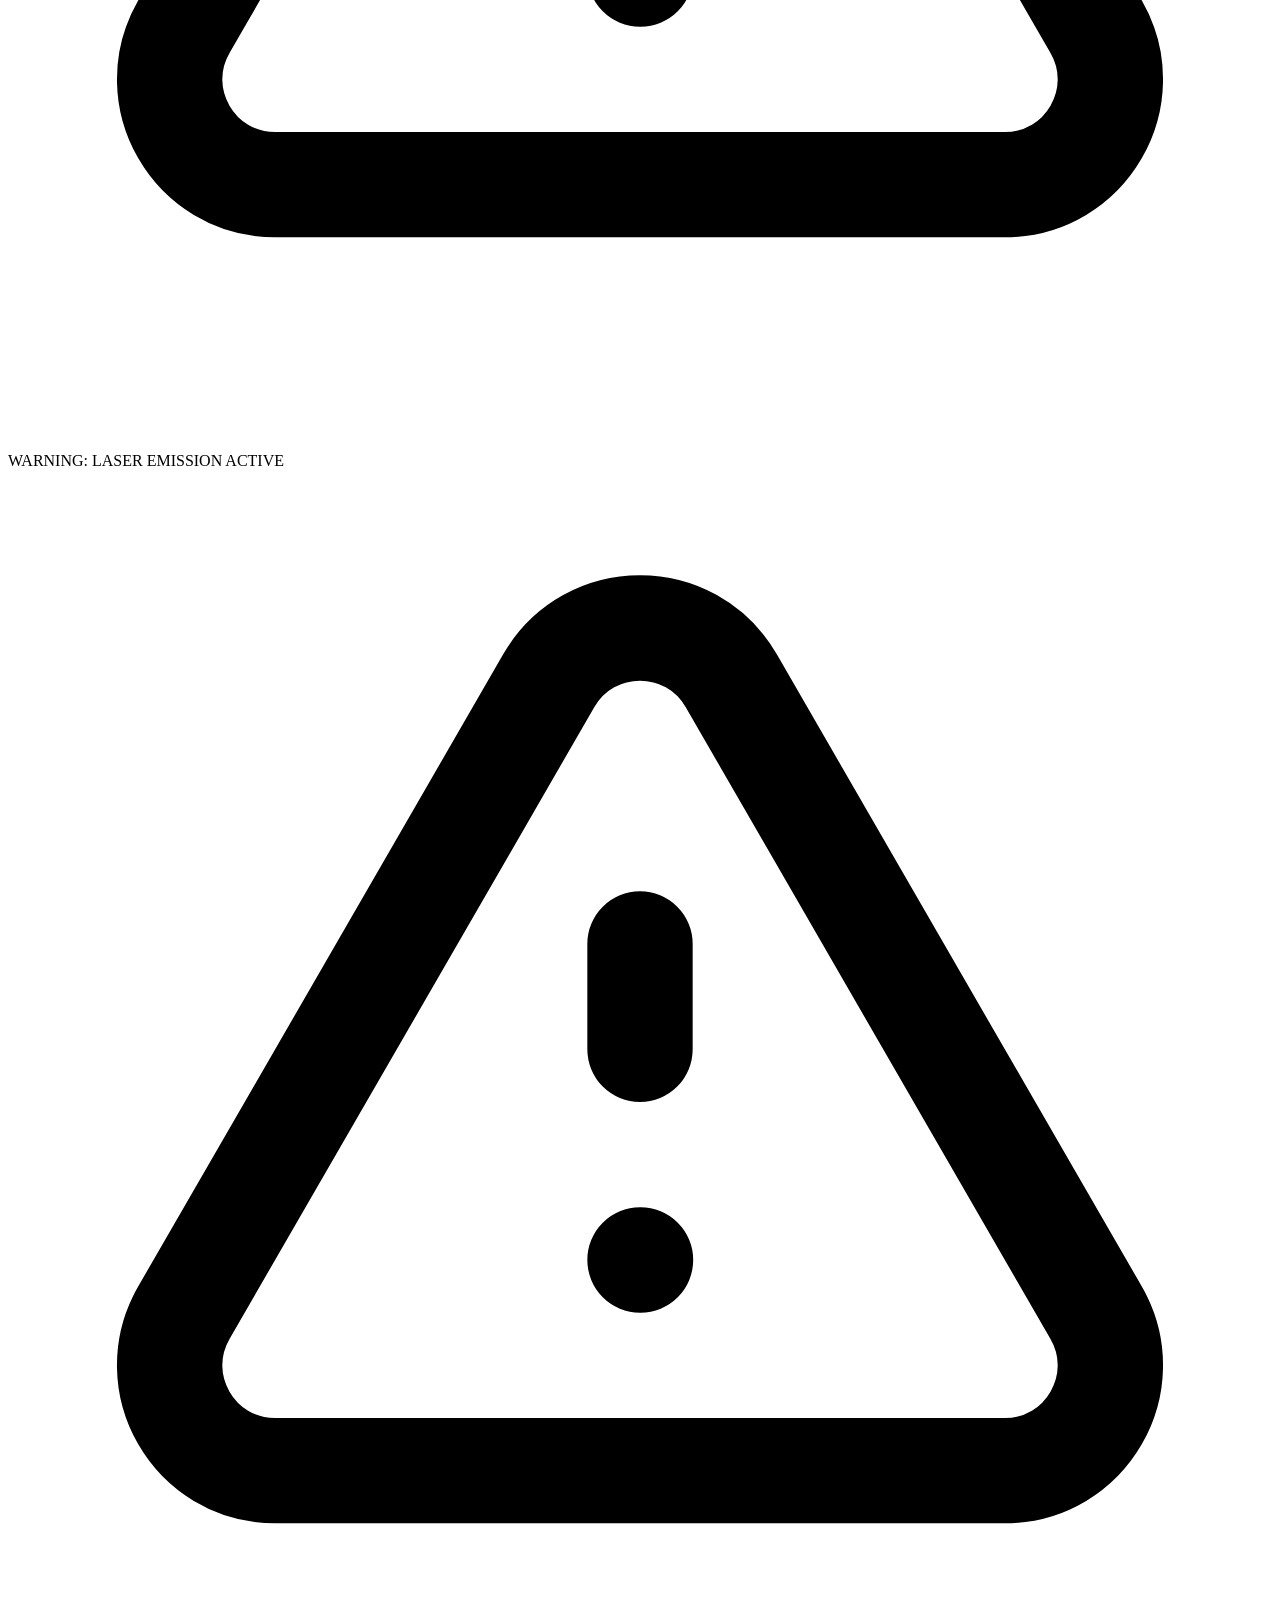
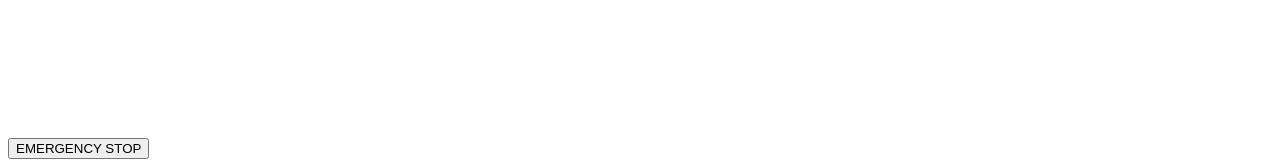
==== commit 2297b9f6: "ft working with gamma" ====
--- a/examples/templates/index.html
+++ b/examples/templates/index.html
@@ -271,6 +271,12 @@
                         </div>
                         <span class="text-xs font-bold text-slate-400 peer-checked:text-fuchsia-400">FFT 2D OVERLAY</span>
                     </label>
+                    <label class="flex items-center gap-2 cursor-pointer ml-4 select-none">
+                        <div class="relative">
+                            <input type="number" id="cam-gamma" class="input-cyber w-full" placeholder="0.0" min="0" max="1" step="0.1" value="0.3">
+                        </div>
+                        <span class="text-xs font-bold text-slate-400 peer-checked:text-fuchsia-400">GAMMA</span>
+                    </label>
                 </div>
             </section>
 
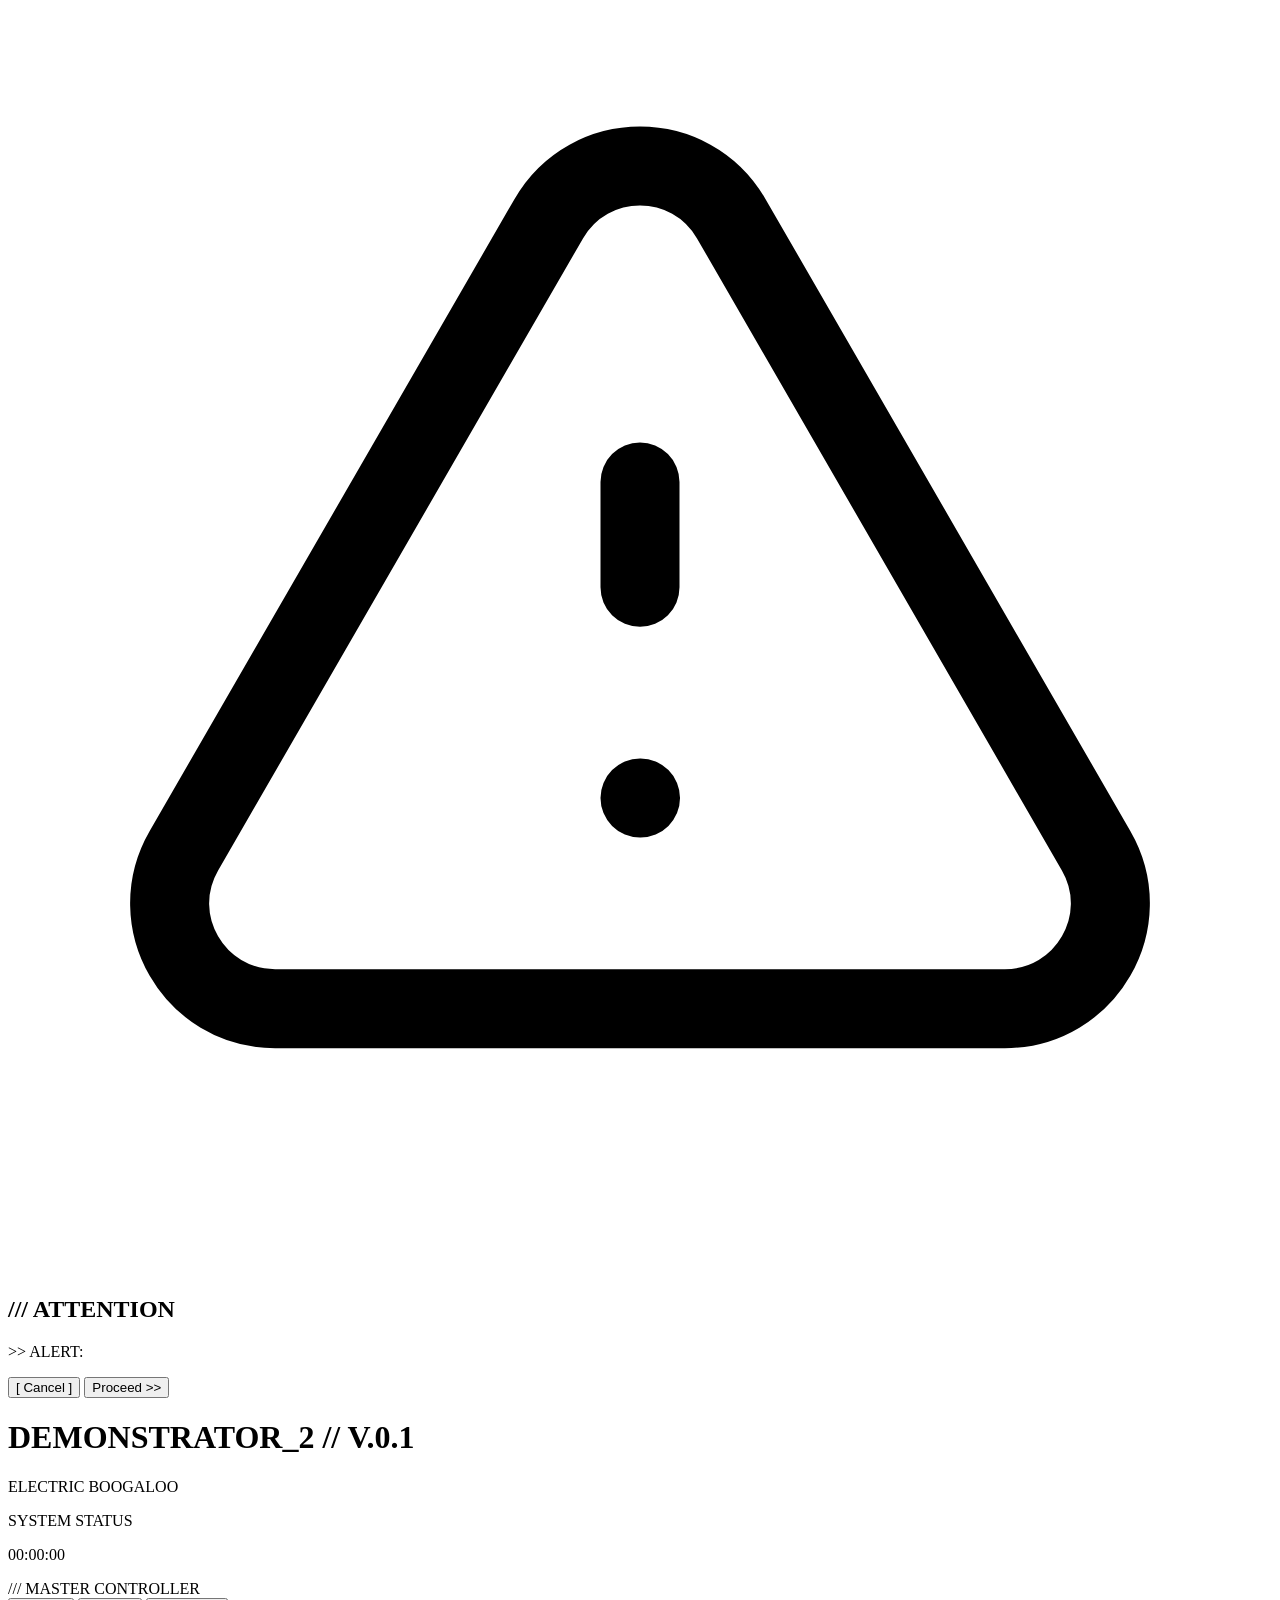
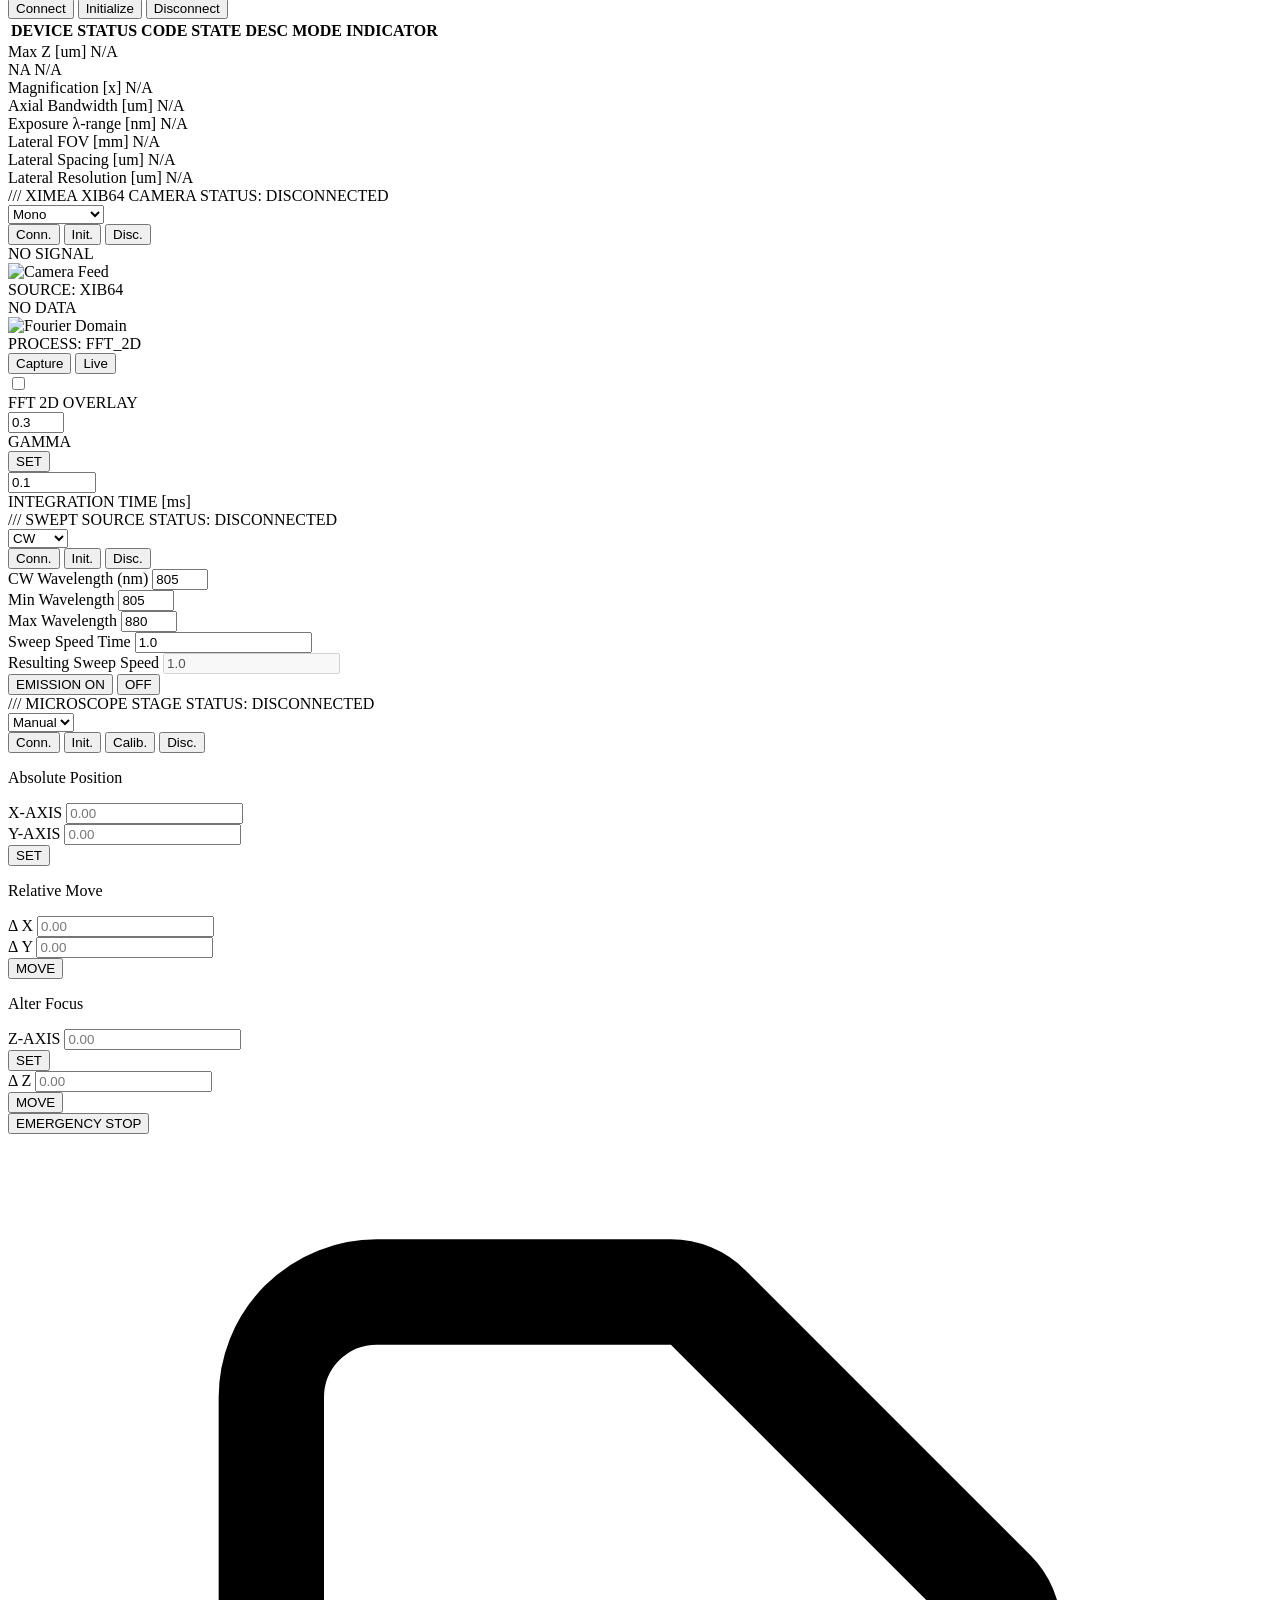
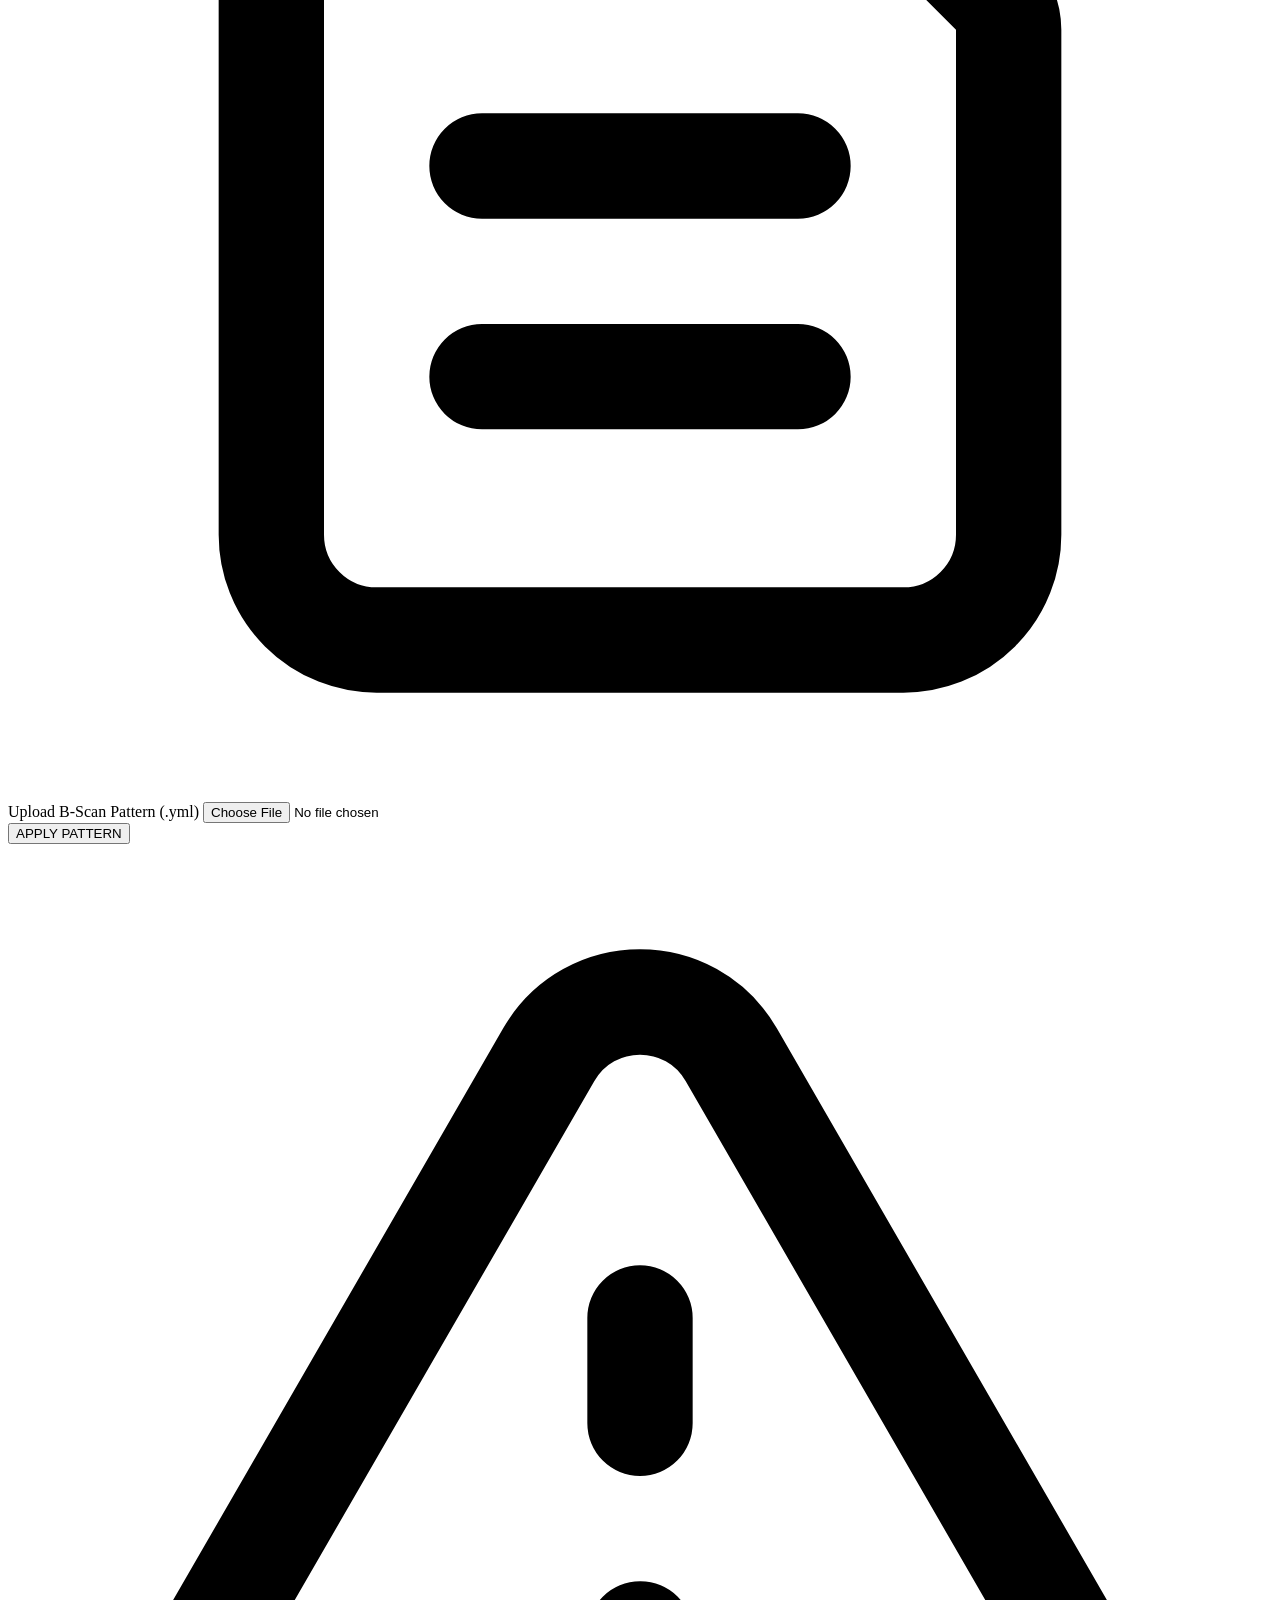
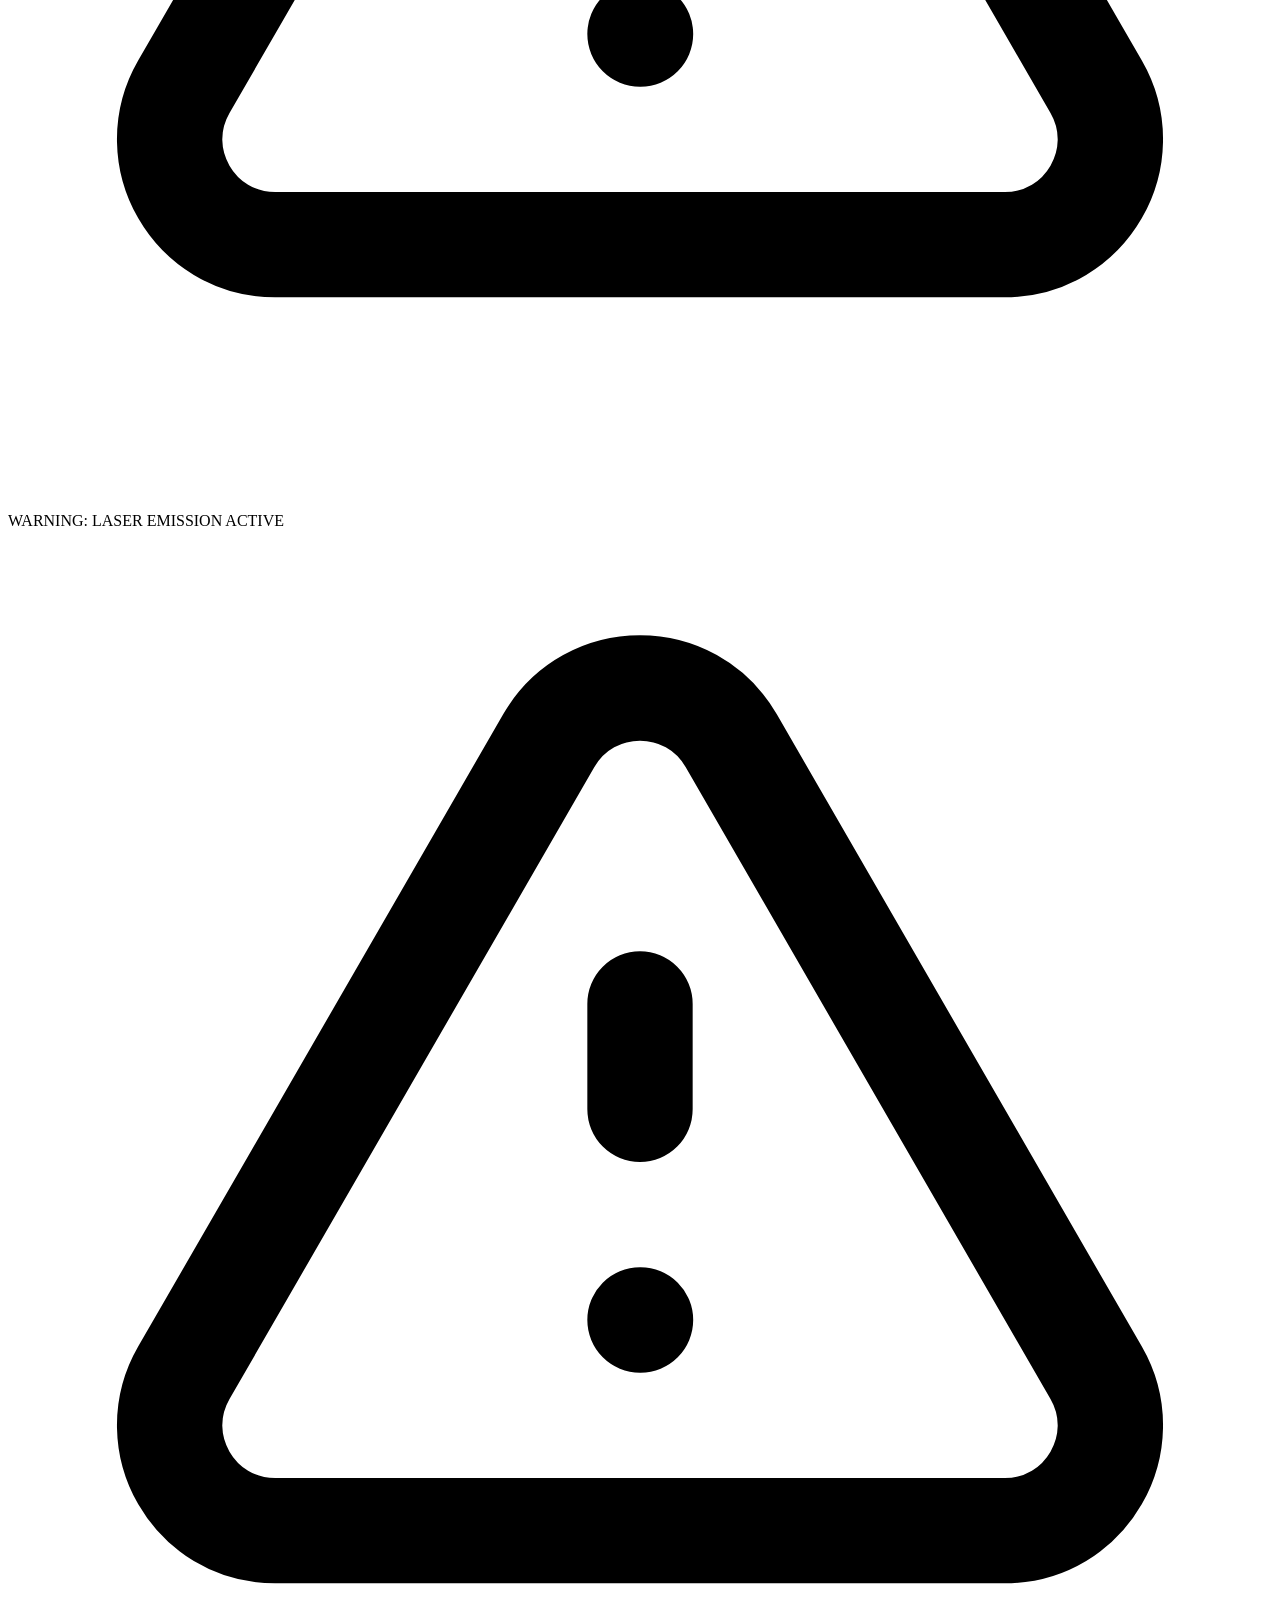
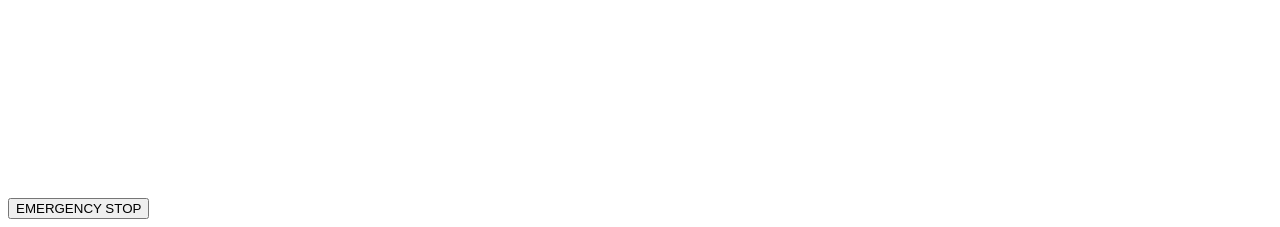
==== commit 758f1e71: "integration time added" ====
--- a/examples/templates/index.html
+++ b/examples/templates/index.html
@@ -278,6 +278,15 @@
                         <span class="text-xs font-bold text-slate-400 peer-checked:text-fuchsia-400">GAMMA</span>
                     </label>
                 </div>
+                <div class="flex gap-3 border-t border-slate-800 pt-4">
+                    <button id="btn-cam-set-integration-time" class="btn-cyber w-16">SET</button>
+                    <label class="flex items-center gap-2 cursor-pointer select-none">
+                        <div class="relative">
+                            <input type="number" id="cam-integration-time" class="input-cyber w-full" placeholder="0.0" min="0.1" max="1000" step="0.01" value="0.1">
+                        </div>
+                        <span class="text-xs font-bold text-slate-400 peer-checked:text-fuchsia-400">INTEGRATION TIME [ms]</span>
+                    </label>
+                </div>
             </section>
 
             <!-- 3. Laser Section -->
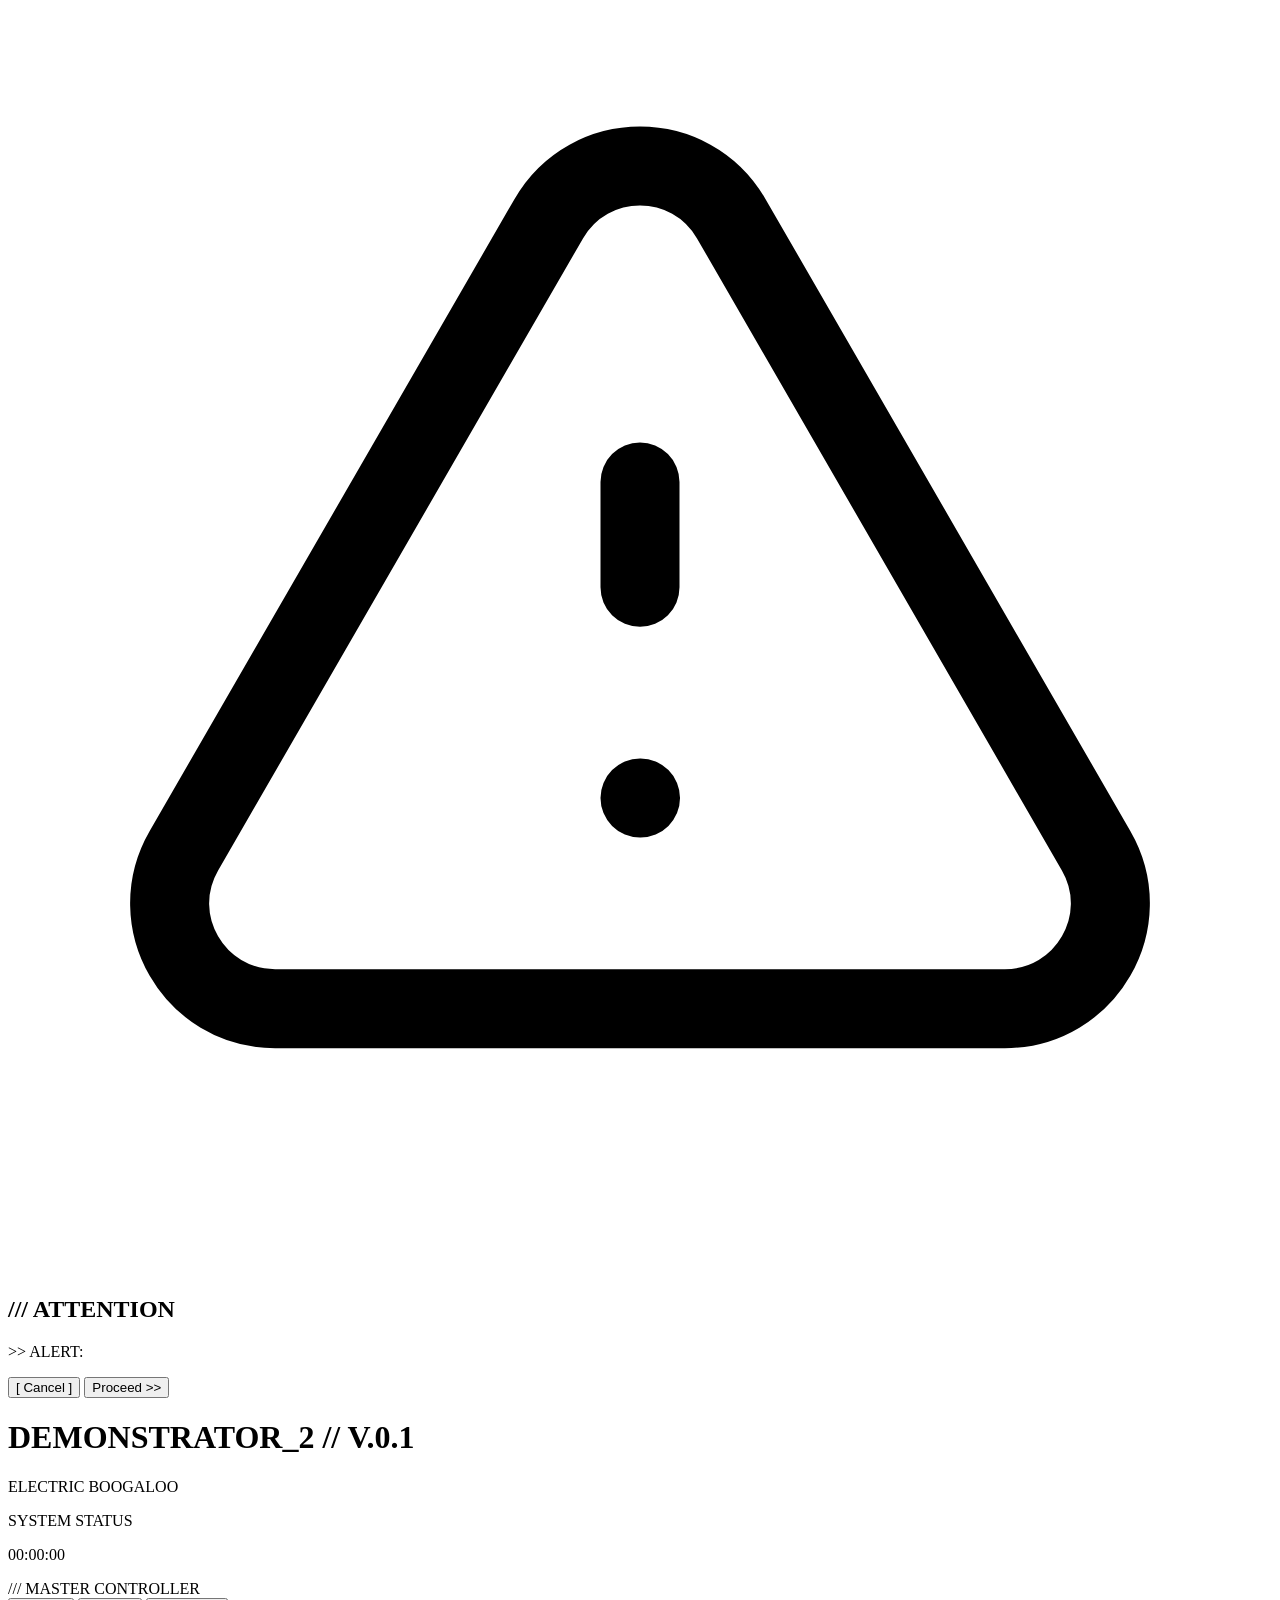
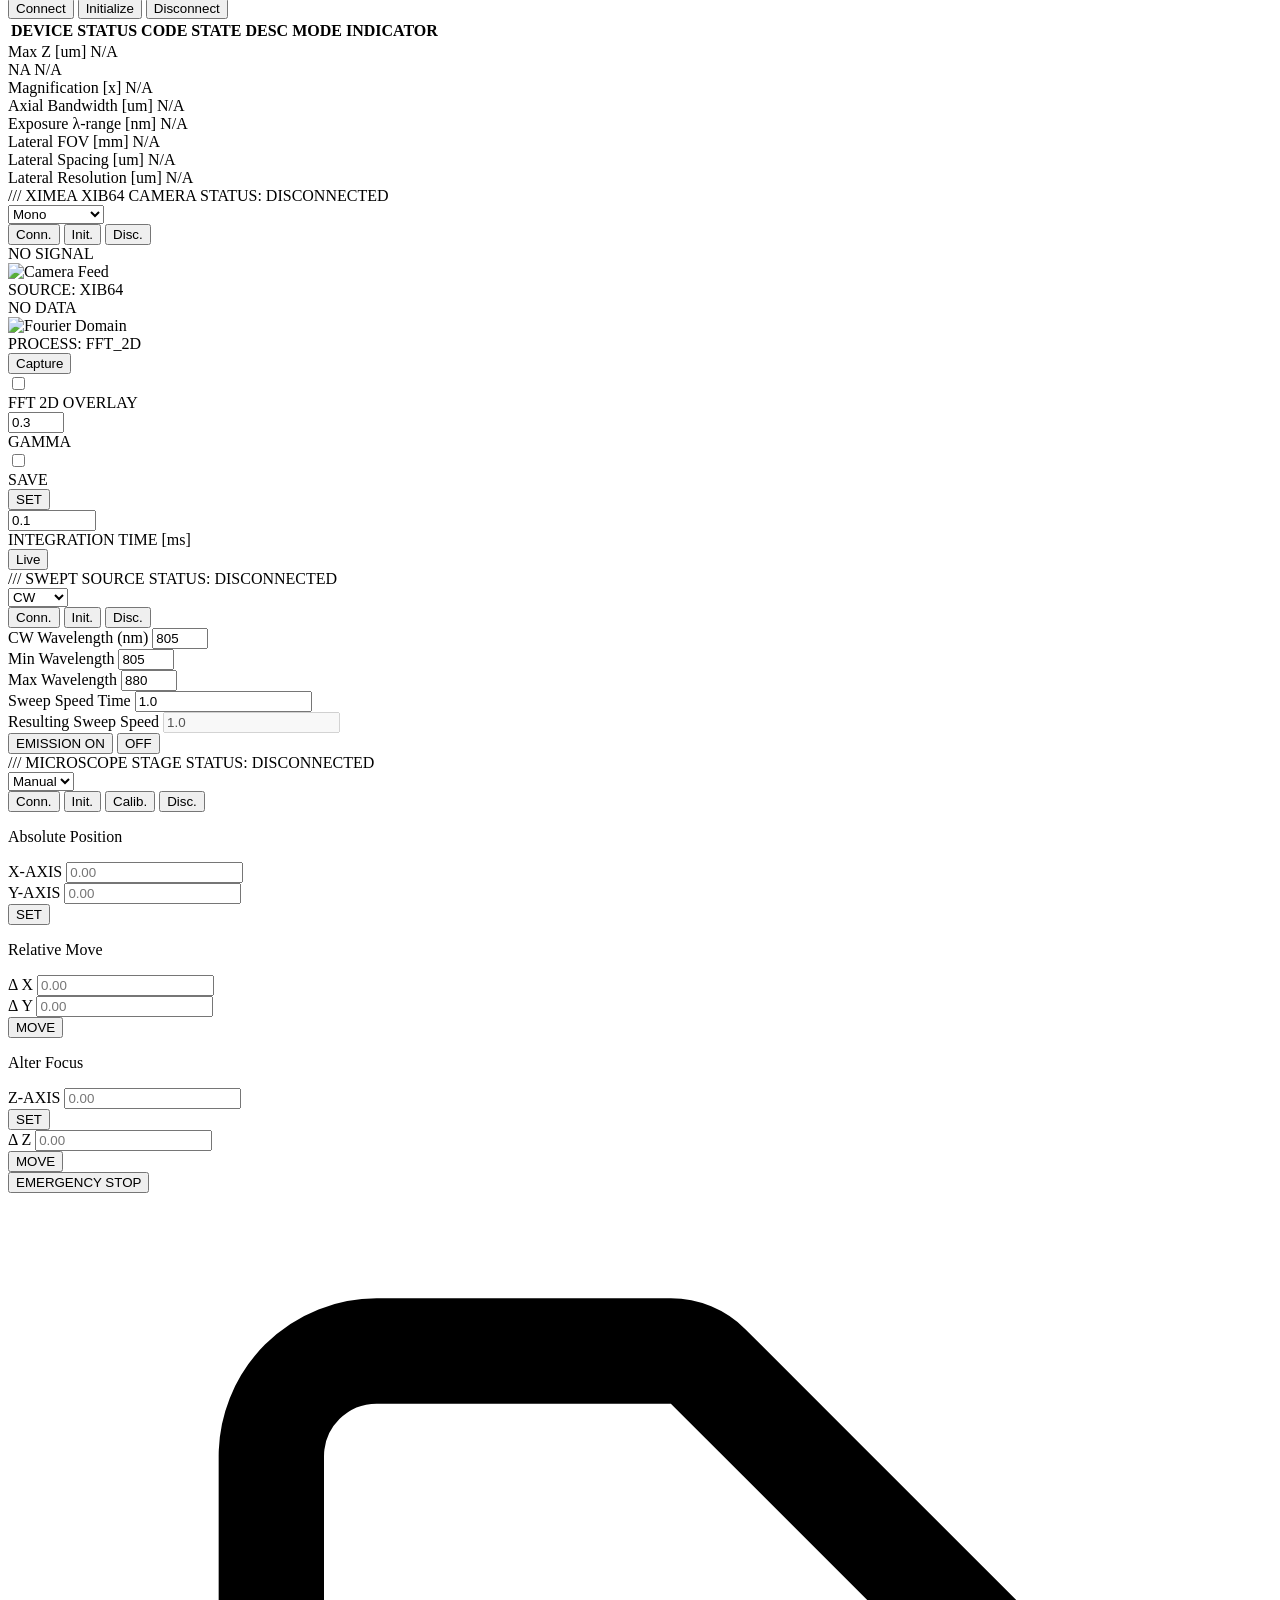
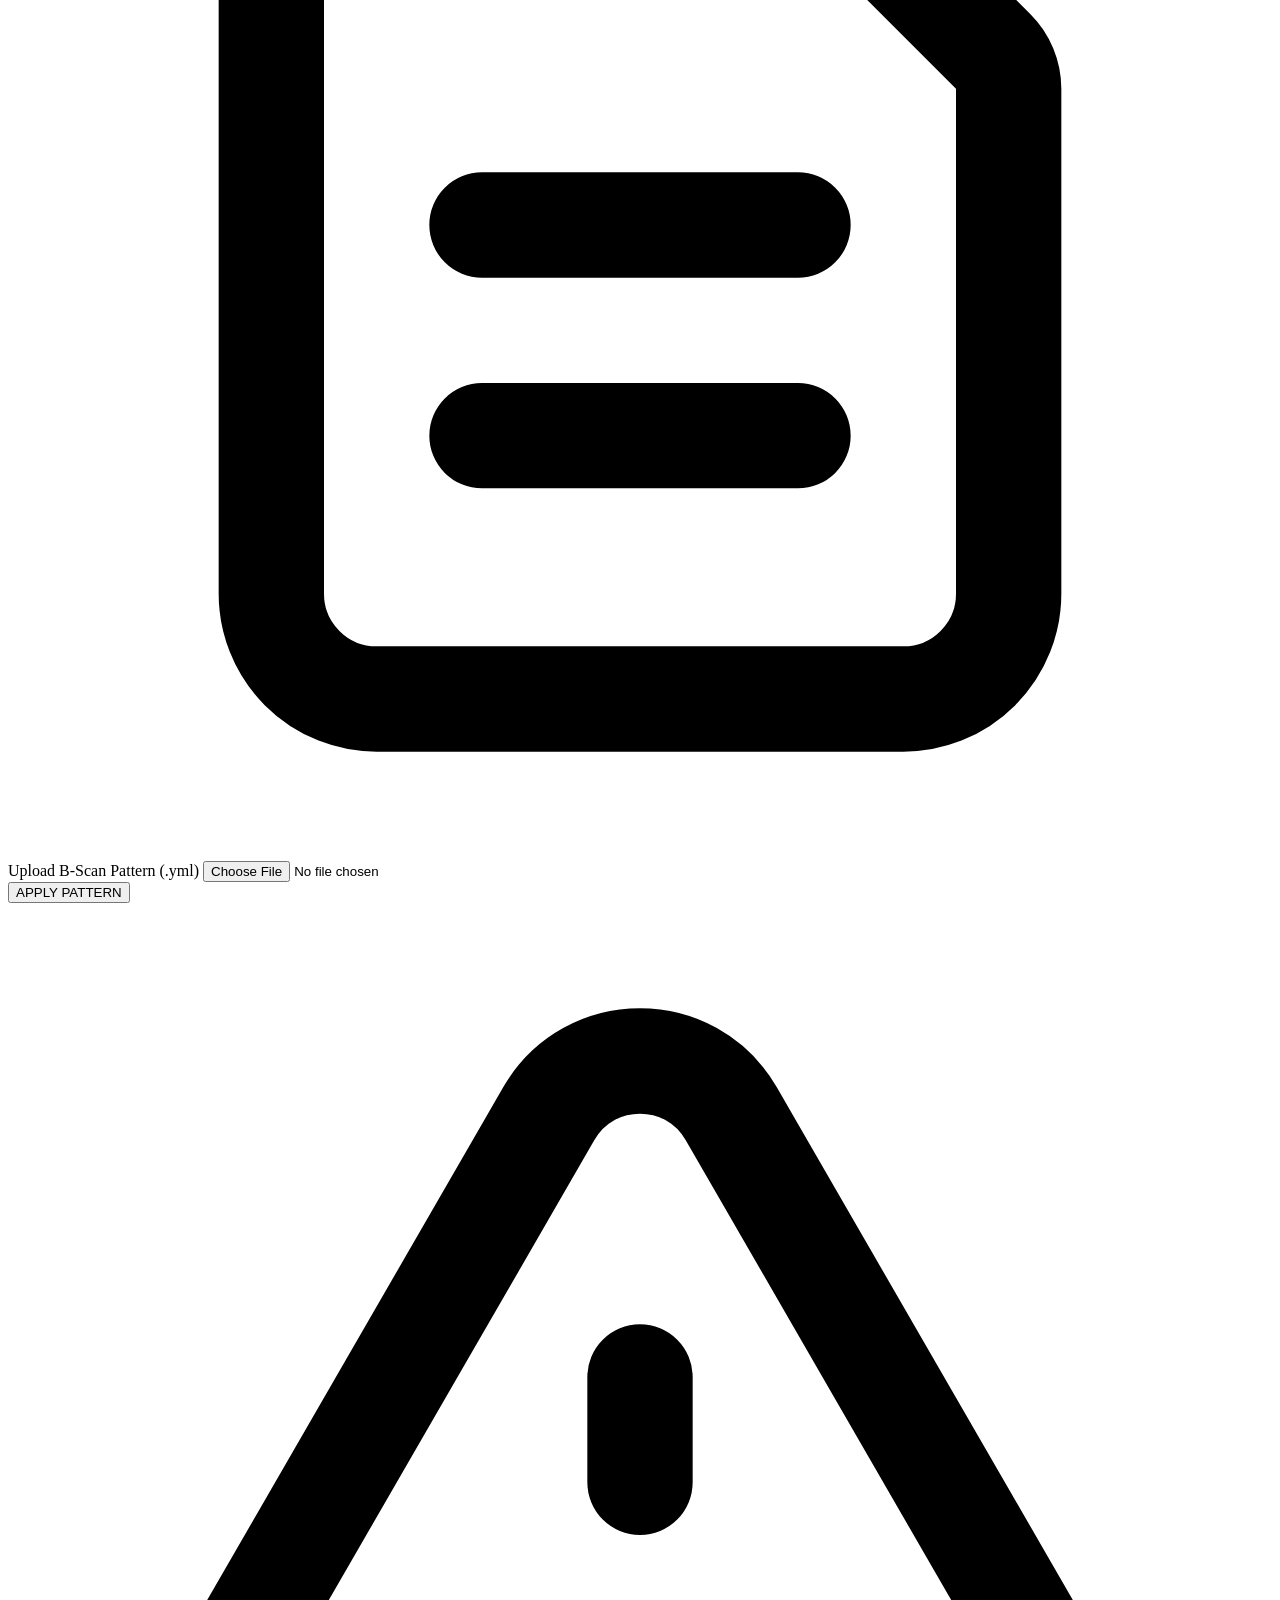
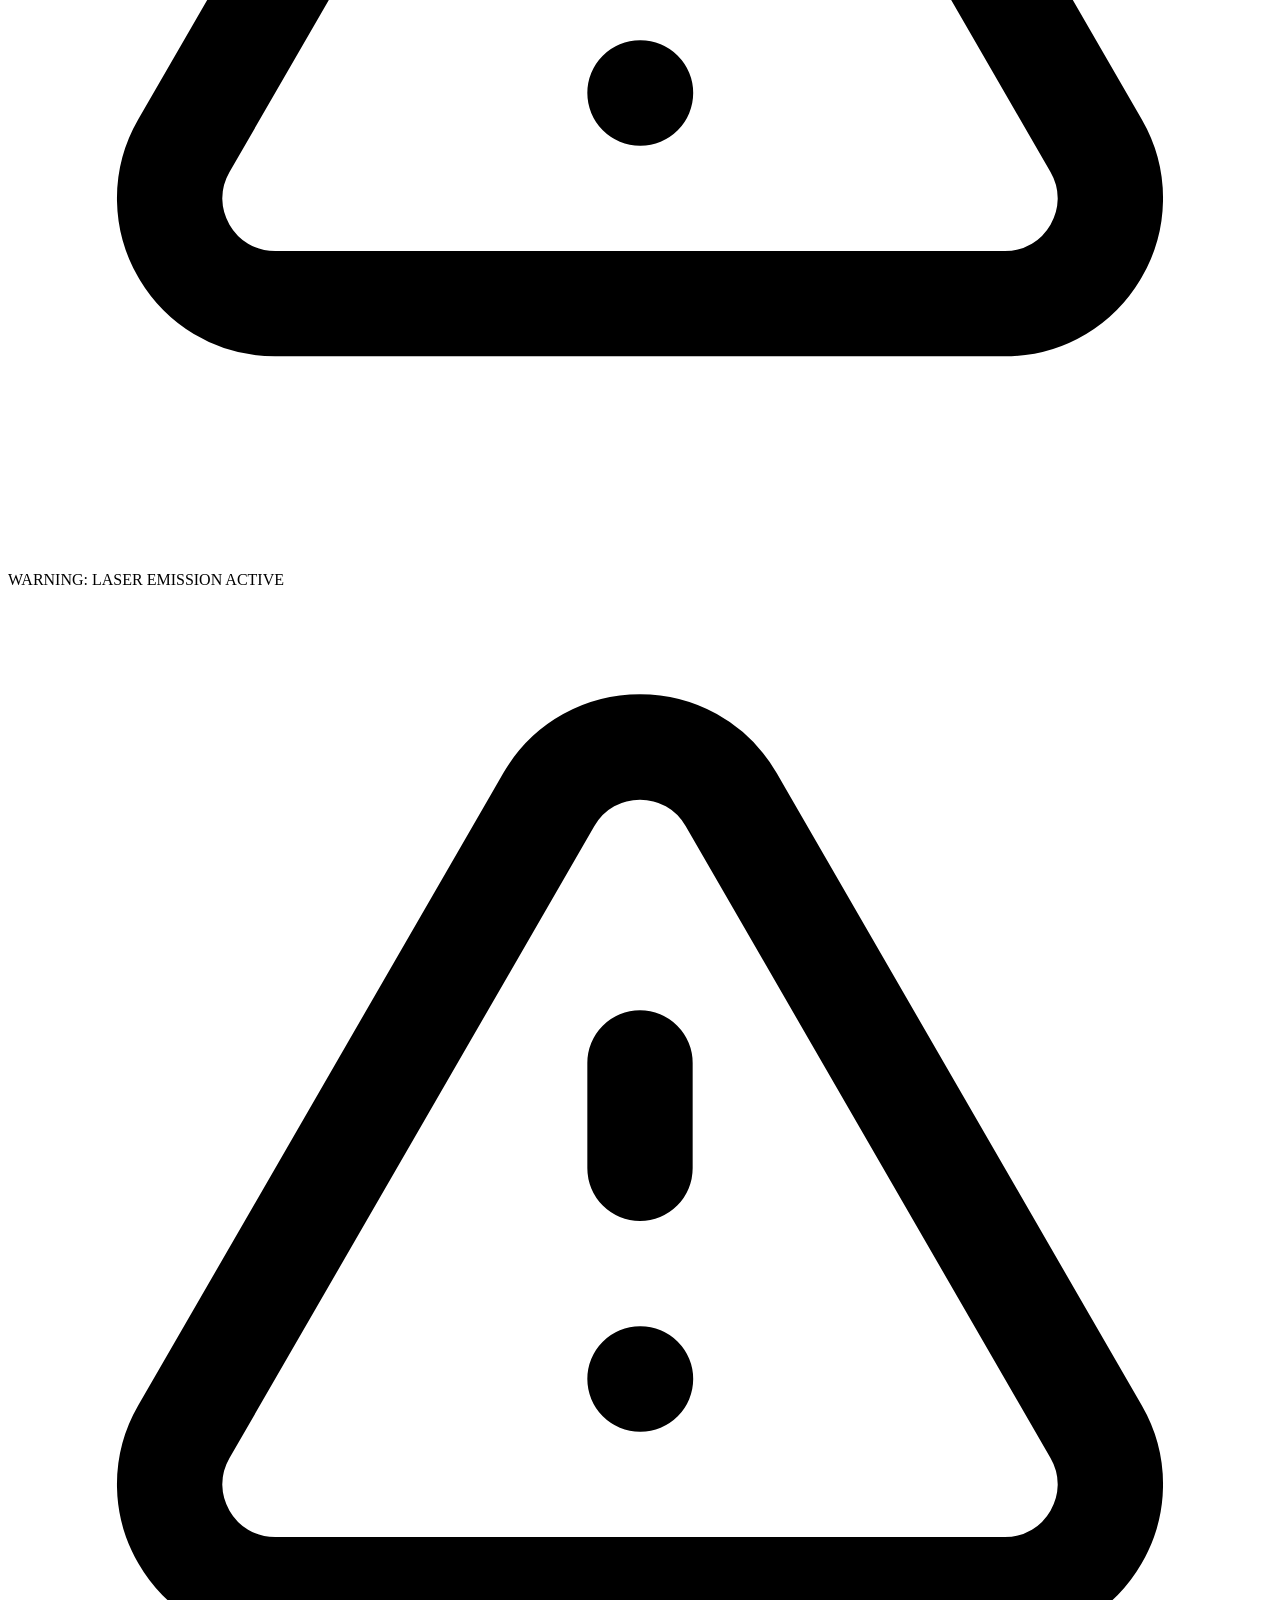
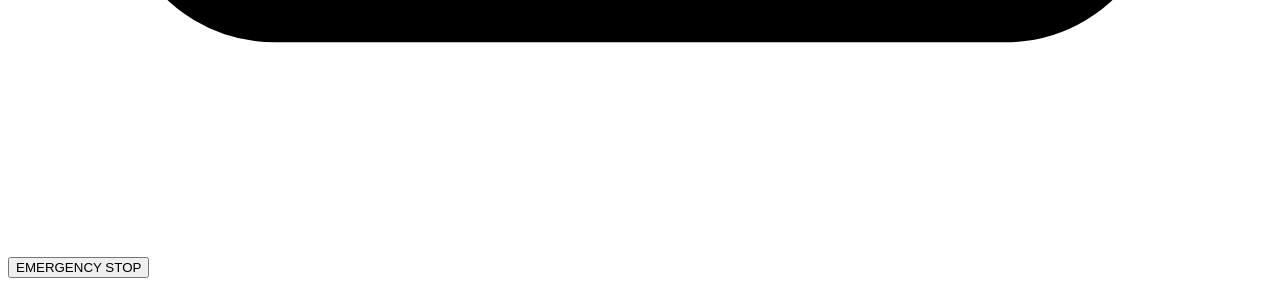
==== commit 099e57e0: "h5 saving and loading implemented" ====
--- a/examples/templates/index.html
+++ b/examples/templates/index.html
@@ -260,10 +260,6 @@
                 <!-- Controls -->
                 <div class="flex gap-3 border-t border-slate-800 pt-4">
                     <button id="btn-cam-capture" class="btn-cyber w-32">Capture</button>
-                    <button id="btn-cam-live" class="btn-cyber w-32 relative">
-                        Live
-                        <span id="live-indicator" class="absolute top-1 right-1 w-2 h-2 rounded-full bg-red-500 hidden"></span>
-                    </button>
                     <label class="flex items-center gap-2 cursor-pointer ml-4 select-none">
                         <div class="relative">
                             <input type="checkbox" id="toggle-fft" class="sr-only peer">
@@ -277,6 +273,13 @@
                         </div>
                         <span class="text-xs font-bold text-slate-400 peer-checked:text-fuchsia-400">GAMMA</span>
                     </label>
+                    <label class="flex items-center gap-2 cursor-pointer ml-4 select-none">
+                        <div class="relative">
+                            <input type="checkbox" id="toggle-save" class="sr-only peer">
+                            <div class="w-10 h-5 bg-slate-800 rounded-full peer peer-checked:after:translate-x-full peer-checked:after:border-white after:content-[''] after:absolute after:top-[2px] after:left-[4px] after:bg-white after:border-gray-300 after:border after:rounded-full after:h-4 after:w-4 after:transition-all peer-checked:bg-fuchsia-600 shadow-[0_0_10px_rgba(0,0,0,0.5)]"></div>
+                        </div>
+                        <span class="text-xs font-bold text-slate-400 peer-checked:text-fuchsia-400">SAVE</span>
+                    </label>
                 </div>
                 <div class="flex gap-3 border-t border-slate-800 pt-4">
                     <button id="btn-cam-set-integration-time" class="btn-cyber w-16">SET</button>
@@ -286,6 +289,13 @@
                         </div>
                         <span class="text-xs font-bold text-slate-400 peer-checked:text-fuchsia-400">INTEGRATION TIME [ms]</span>
                     </label>
+                </div>
+                <div class="flex gap-3 border-t border-slate-800 pt-4">
+                    
+                    <button id="btn-cam-live" class="btn-cyber w-32 relative">
+                        Live
+                        <span id="live-indicator" class="absolute top-1 right-1 w-2 h-2 rounded-full bg-red-500 hidden"></span>
+                    </button>
                 </div>
             </section>
 
@@ -419,7 +429,7 @@
                     <div class="bg-black/30 p-4 border border-slate-800 border-dashed rounded flex flex-col items-center justify-center flex-1">
                         <svg class="w-10 h-10 text-slate-600 mb-2" fill="none" stroke="currentColor" viewBox="0 0 24 24"><path stroke-linecap="round" stroke-linejoin="round" stroke-width="2" d="M9 12h6m-6 4h6m2 5H7a2 2 0 01-2-2V5a2 2 0 012-2h5.586a1 1 0 01.707.293l5.414 5.414a1 1 0 01.293.707V19a2 2 0 01-2 2z"></path></svg>
                         <label class="block text-sm text-slate-400 mb-2">Upload B-Scan Pattern (.yml)</label>
-                        <input type="file" accept=".yml,.yaml" class="block w-full text-xs text-slate-500 file:mr-4 file:py-2 file:px-4 file:rounded-full file:border-0 file:text-xs file:font-semibold file:bg-cyan-900/30 file:text-cyan-400 hover:file:bg-cyan-900/50 cursor-pointer">
+                        <input id="stage-pattern-input" type="file" accept=".yml,.yaml" class="block w-full text-xs text-slate-500 file:mr-4 file:py-2 file:px-4 file:rounded-full file:border-0 file:text-xs file:font-semibold file:bg-cyan-900/30 file:text-cyan-400 hover:file:bg-cyan-900/50 cursor-pointer">
                     </div>
                     <button id="btn-stage-apply" class="btn-cyber w-full py-3">APPLY PATTERN</button>
                 </div>
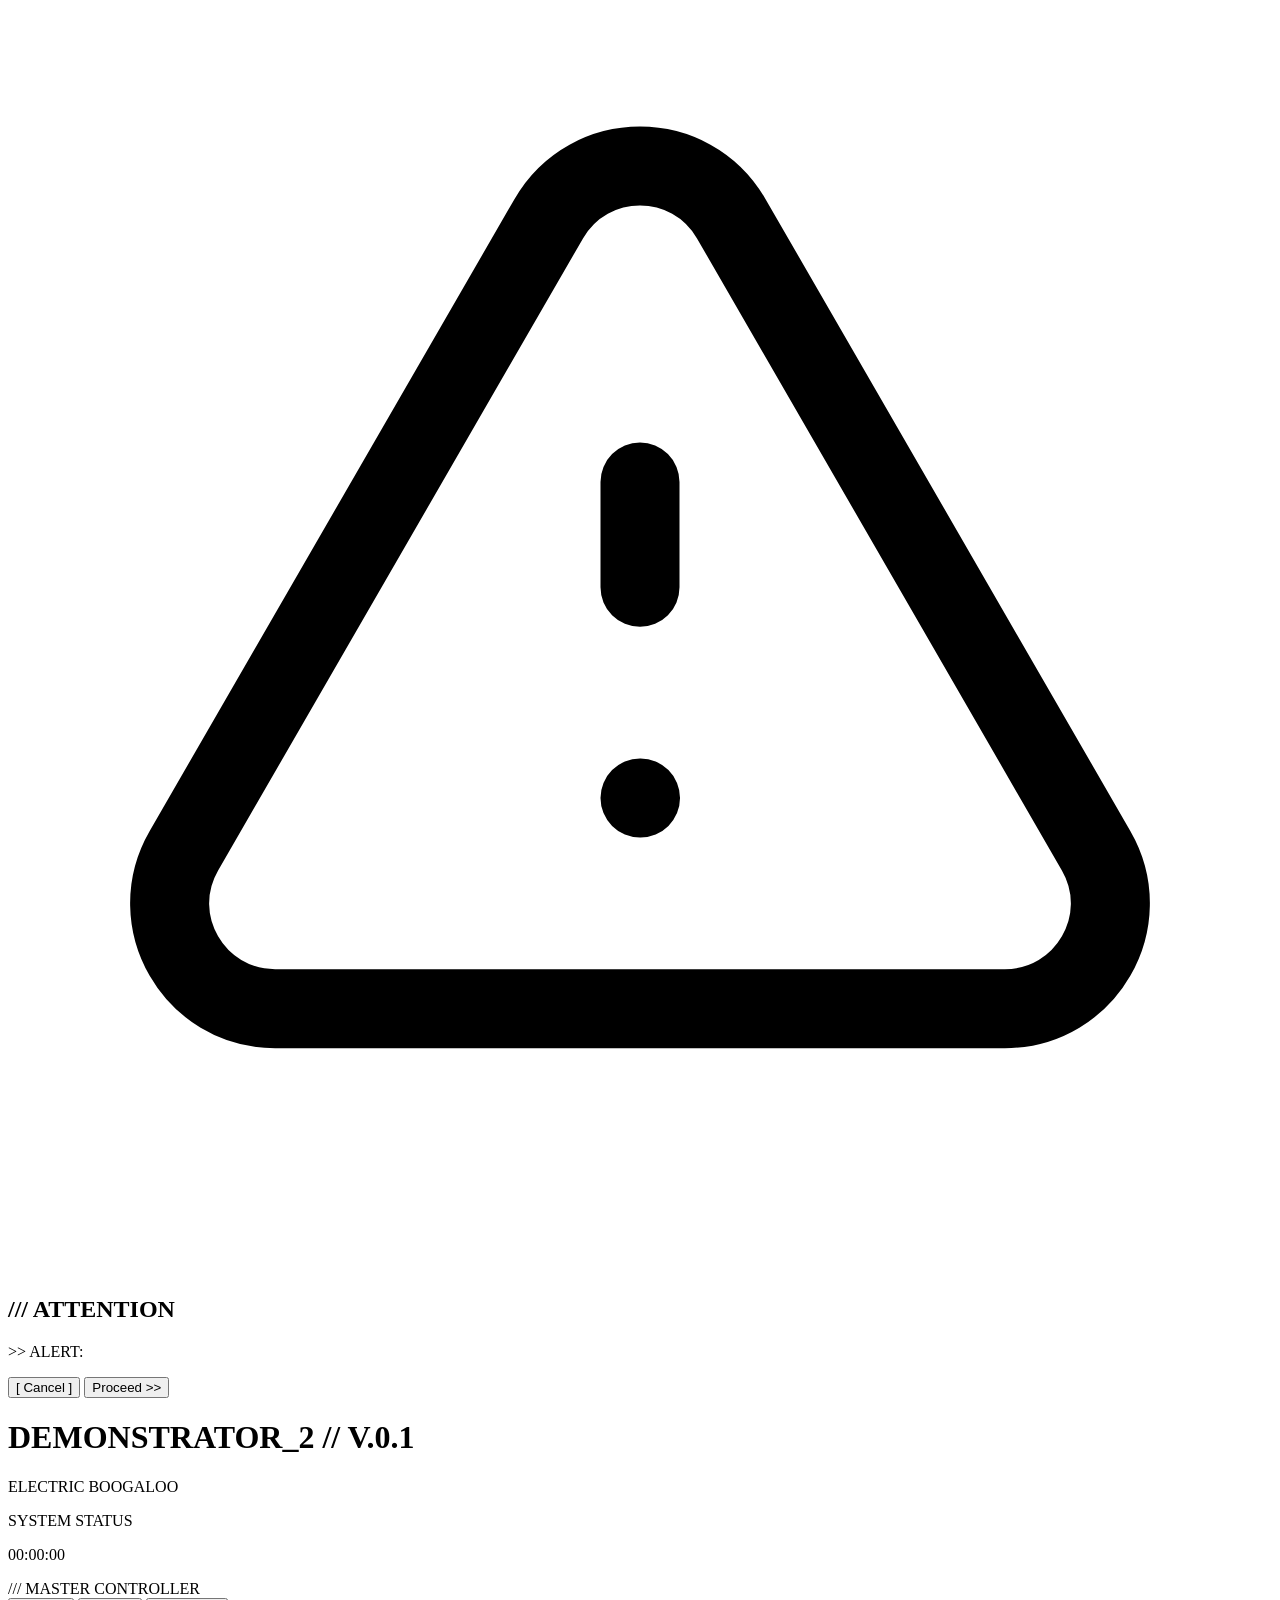
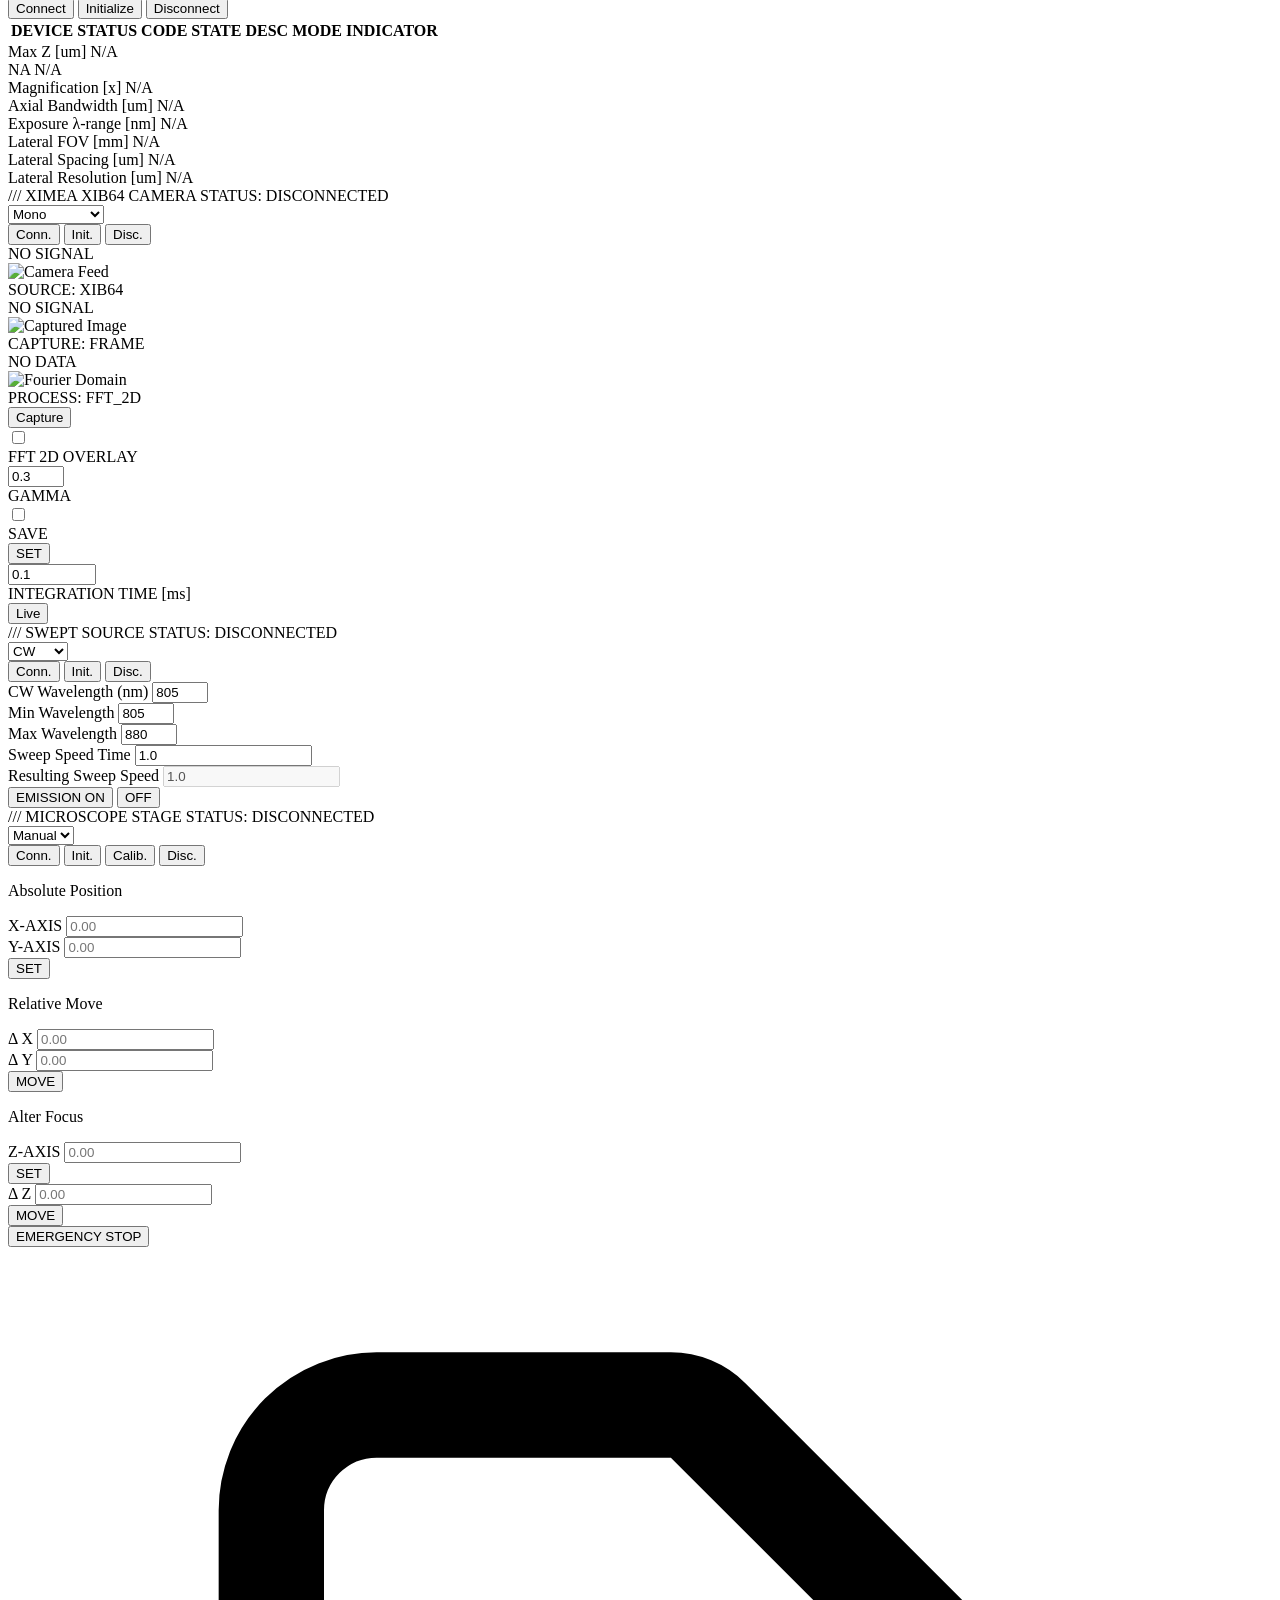
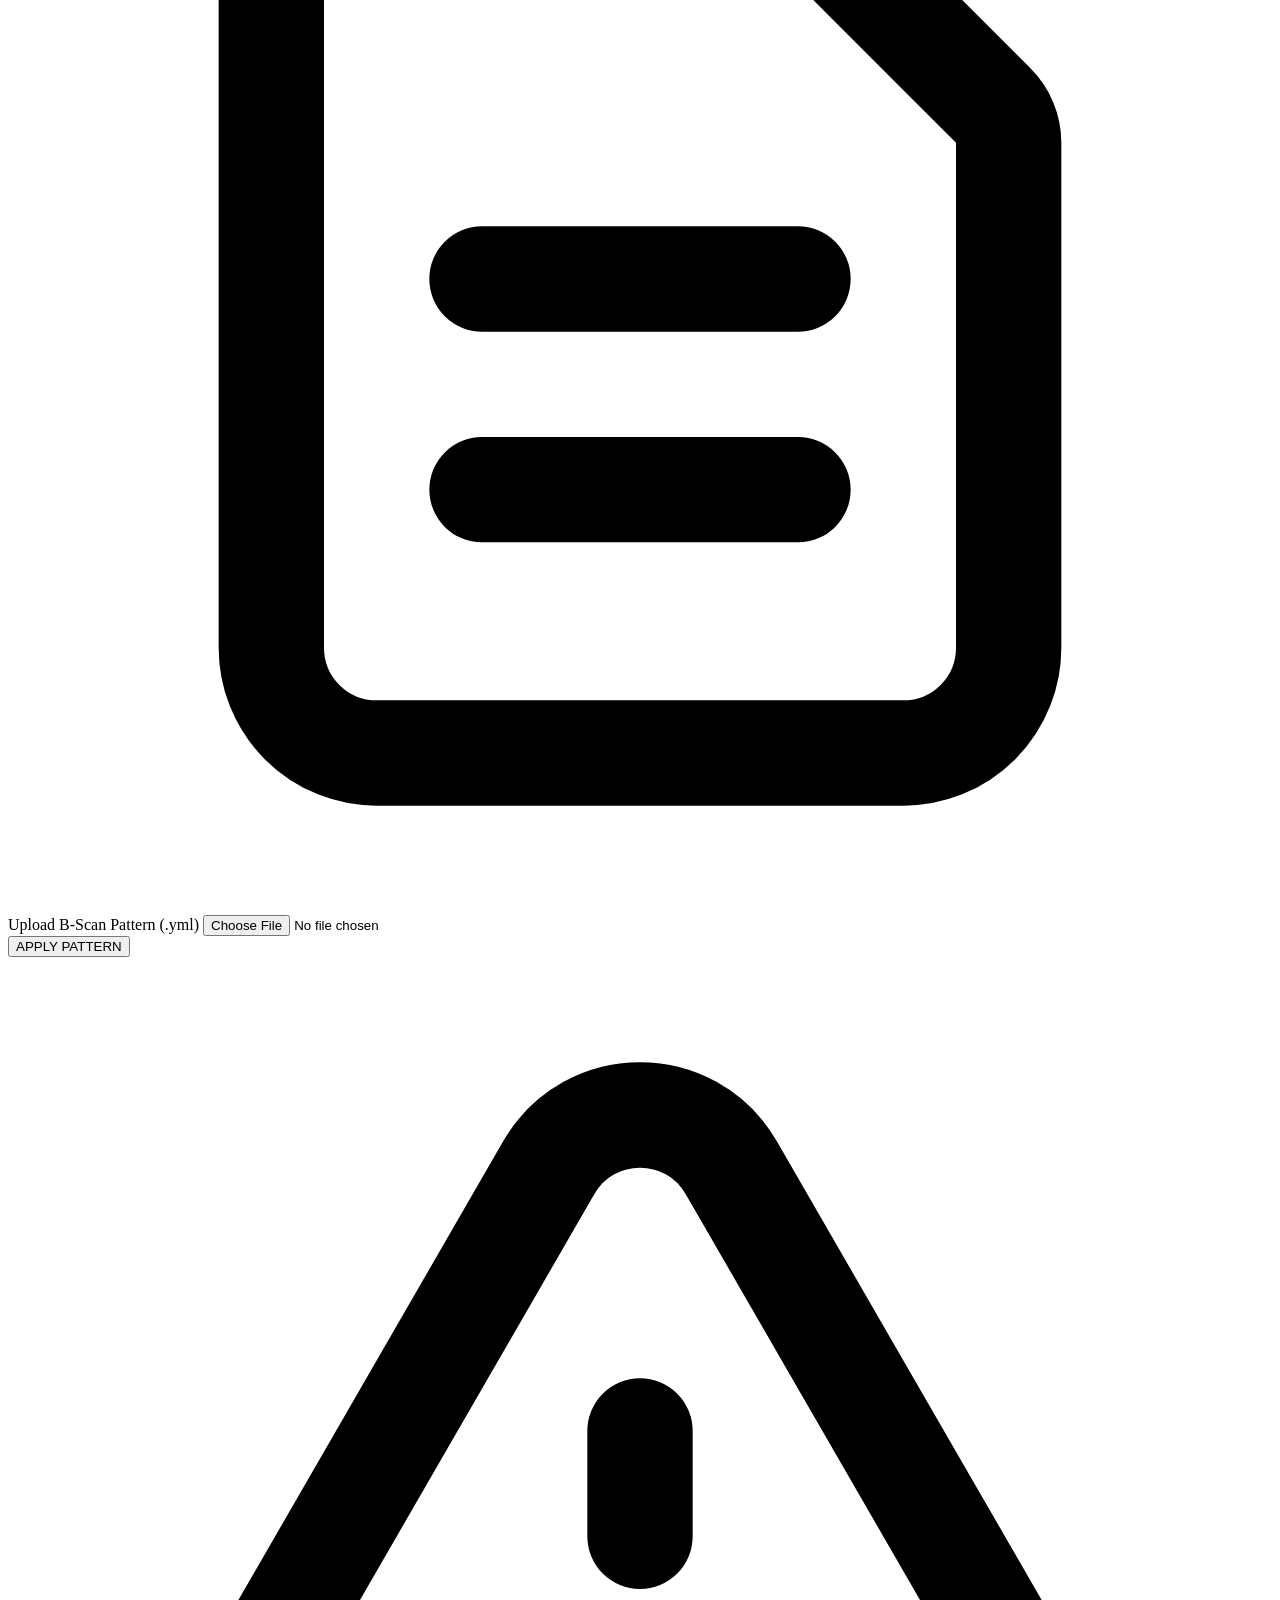
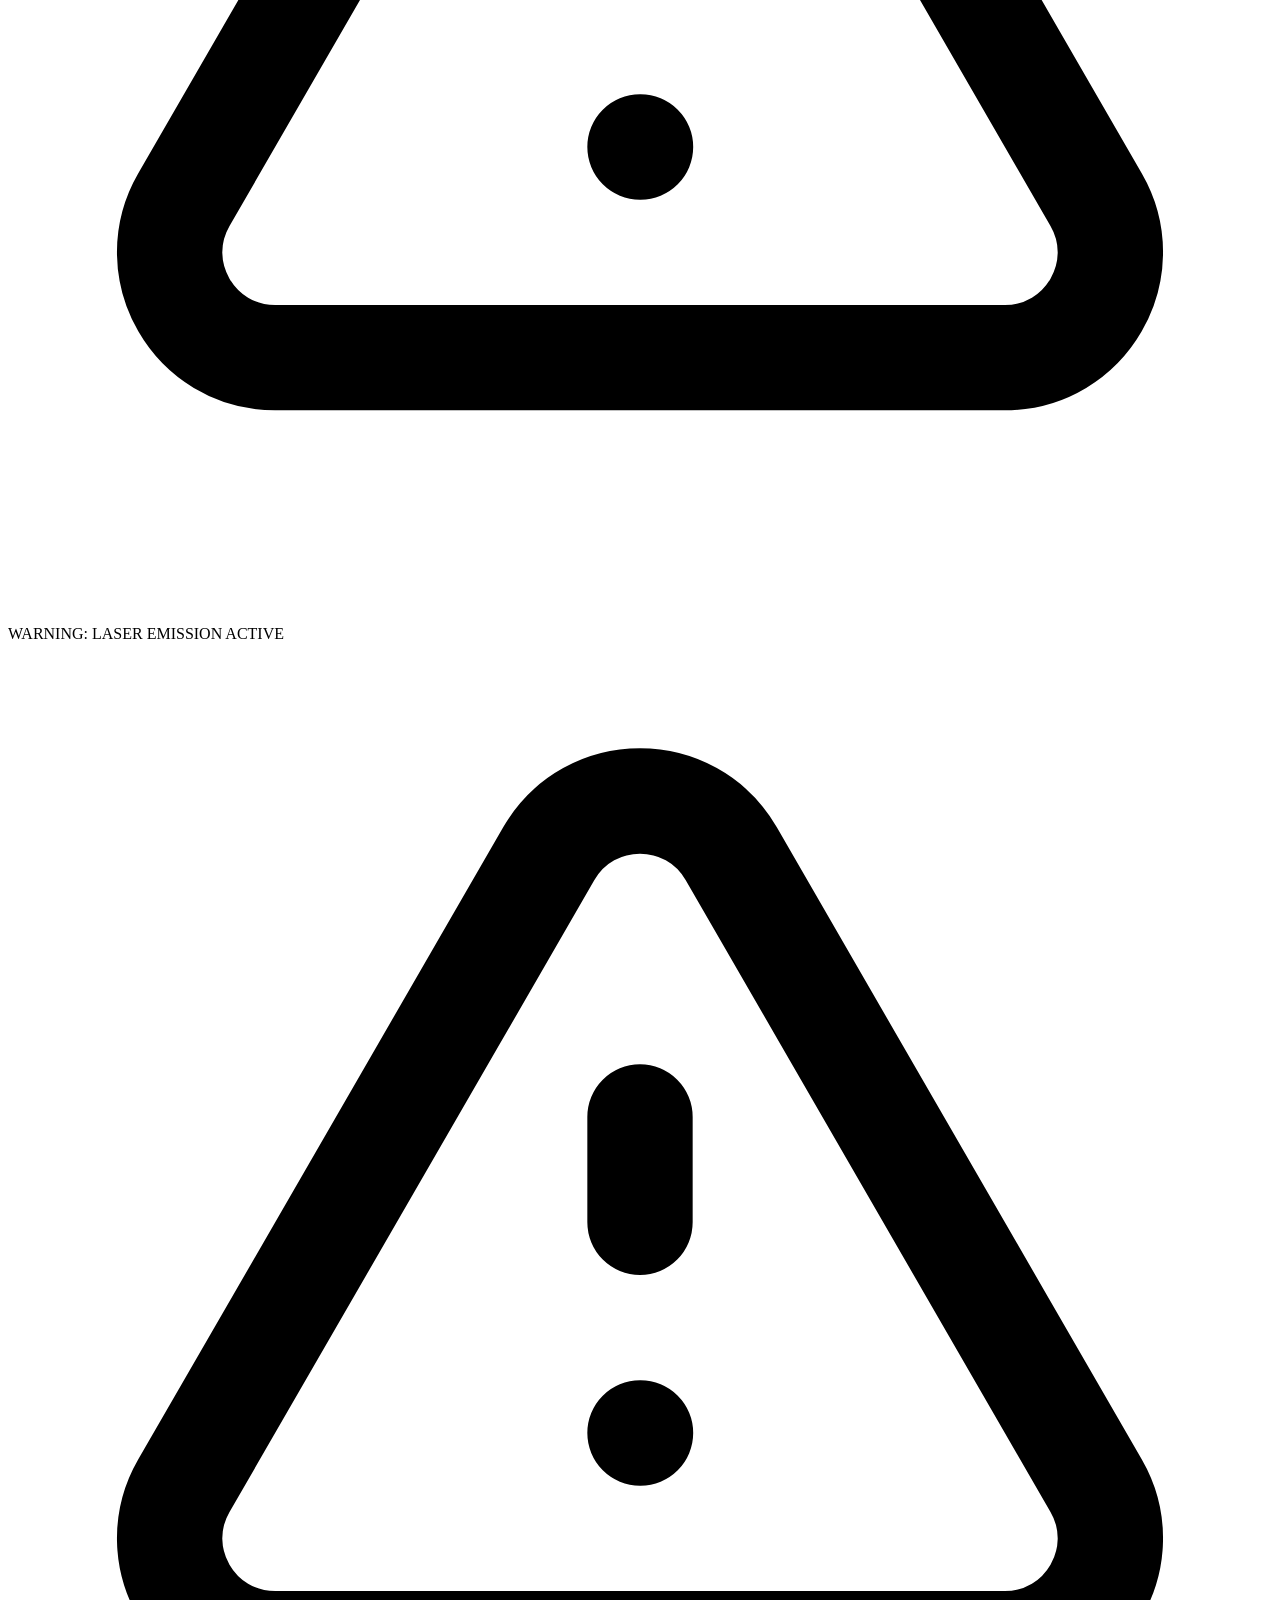
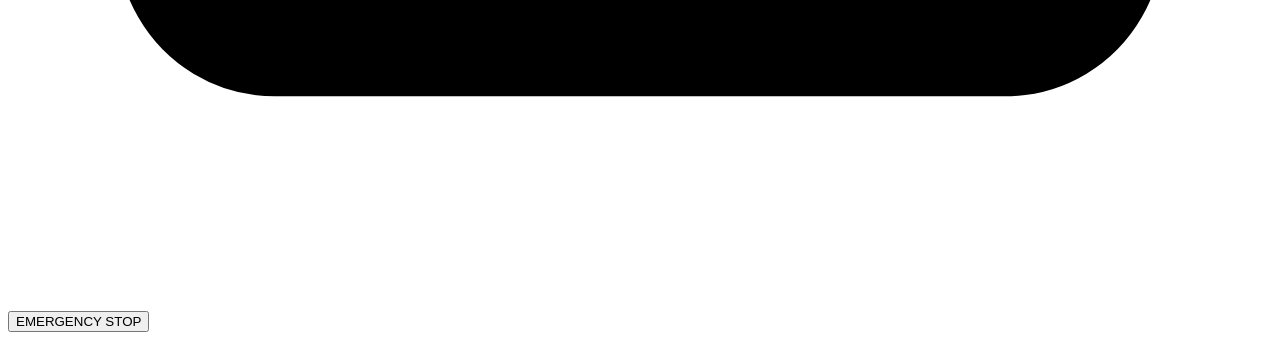
==== commit 29f2d368: "temp removed a scan for cam init. controller capture next frame bool. ui capture next frame from liv" ====
--- a/examples/templates/index.html
+++ b/examples/templates/index.html
@@ -242,11 +242,17 @@
 
                 <!-- Viewport -->
                 <div class="grid grid-cols-1 md:grid-cols-2 gap-4 mb-4">
-                    <div class="min-h-16 bg-black border border-slate-700 relative flex items-center justify-center overflow-hidden group">
+                    <div class="min-h-16 bg-black md:col-span-2 border border-slate-700 relative flex items-center justify-center overflow-hidden group">
                         <div id="cam-feed-placeholder" class="text-slate-600 text-xs tracking-widest group-hover:text-red-500 transition-colors">NO SIGNAL</div>
                         <!-- Simulated Image -->
                         <img id="imageDisplay" src="" class="hidden w-full object-cover mix-blend-screen" alt="Camera Feed">
                         <div class="absolute top-2 left-2 text-[10px] text-cyan-500 bg-black/50 px-1">SOURCE: XIB64</div>
+                    </div>
+                    <div class="min-h-16 bg-black border border-slate-700 relative flex items-center justify-center overflow-hidden group">
+                        <div id="cam-feed-placeholder-captured" class="text-slate-600 text-xs tracking-widest group-hover:text-red-500 transition-colors">NO SIGNAL</div>
+                        <!-- Simulated Image -->
+                        <img id="imageCapturedDisplay" src="" class="hidden w-full object-cover mix-blend-screen" alt="Captured Image">
+                        <div class="absolute top-2 left-2 text-[10px] text-cyan-500 bg-black/50 px-1">CAPTURE: FRAME</div>
                     </div>
 
                     <div class="min-h-16 bg-black border border-slate-700 relative flex items-center justify-center overflow-hidden group">
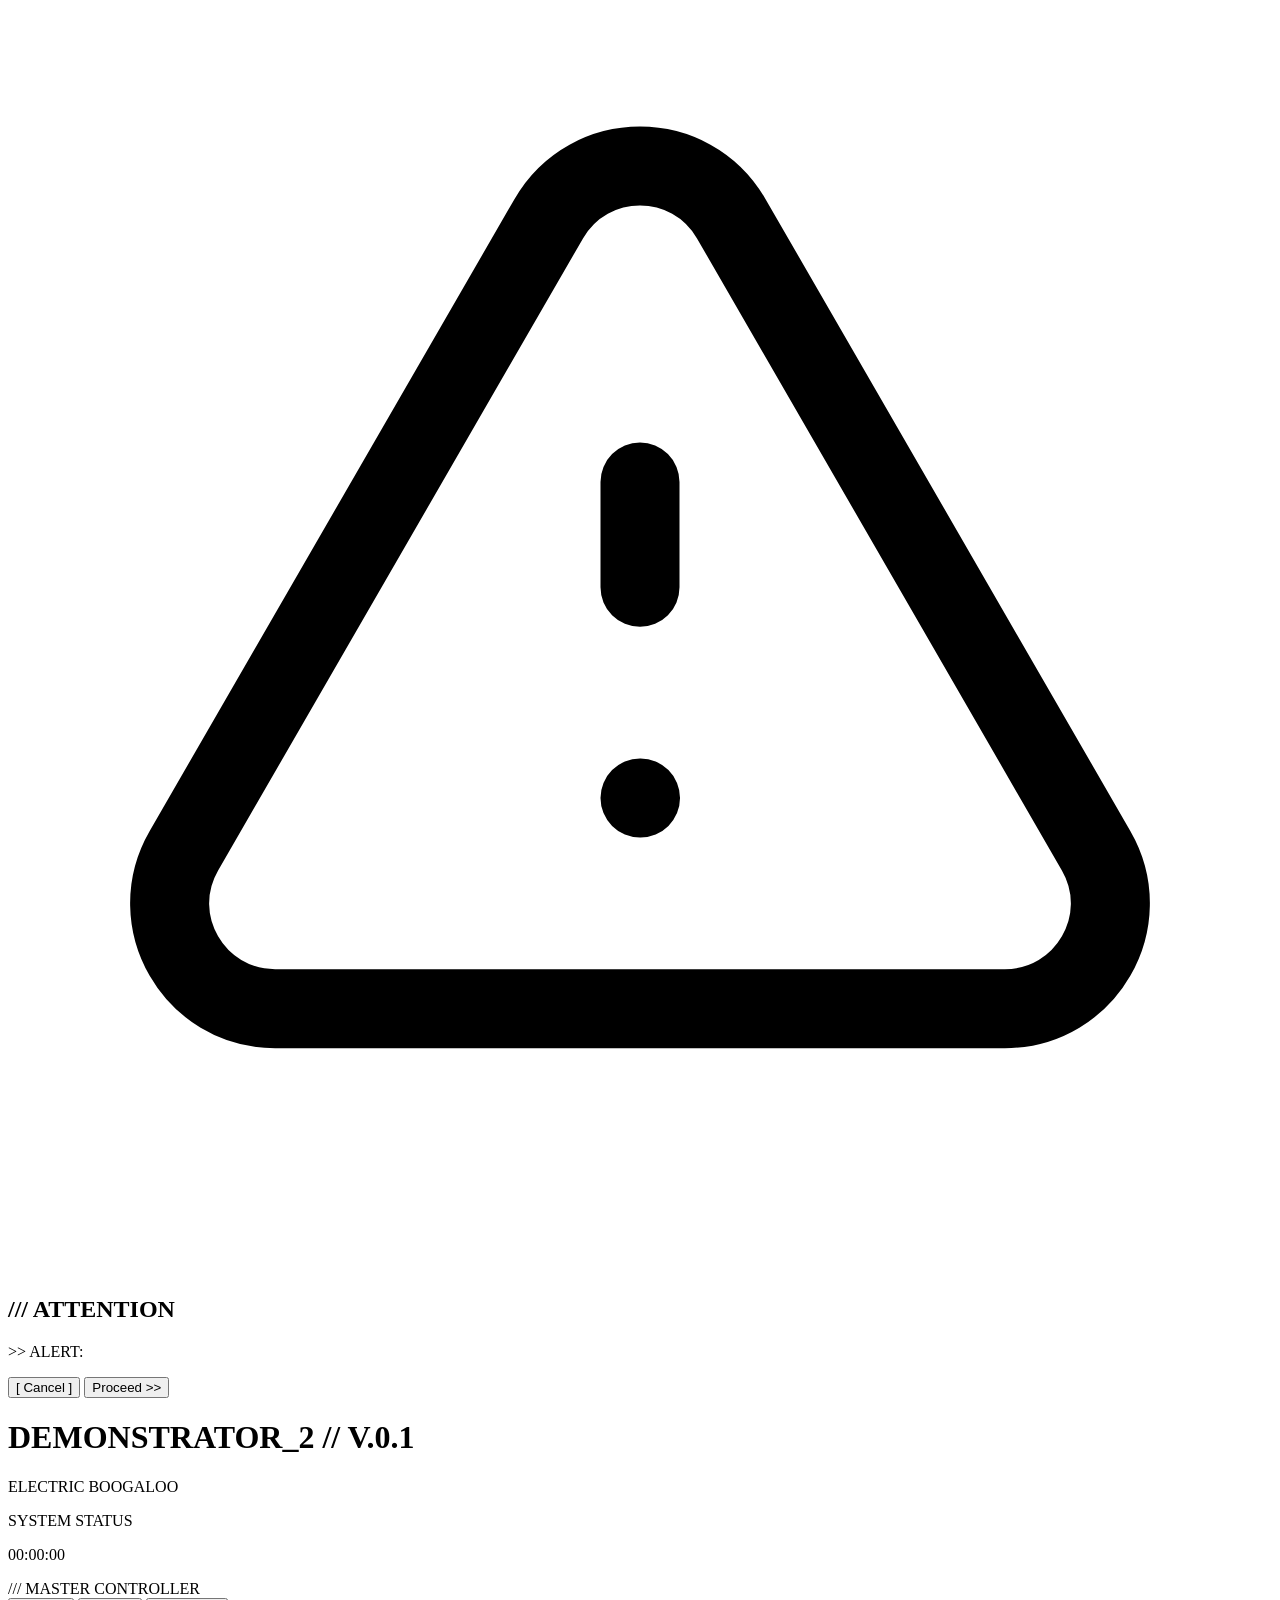
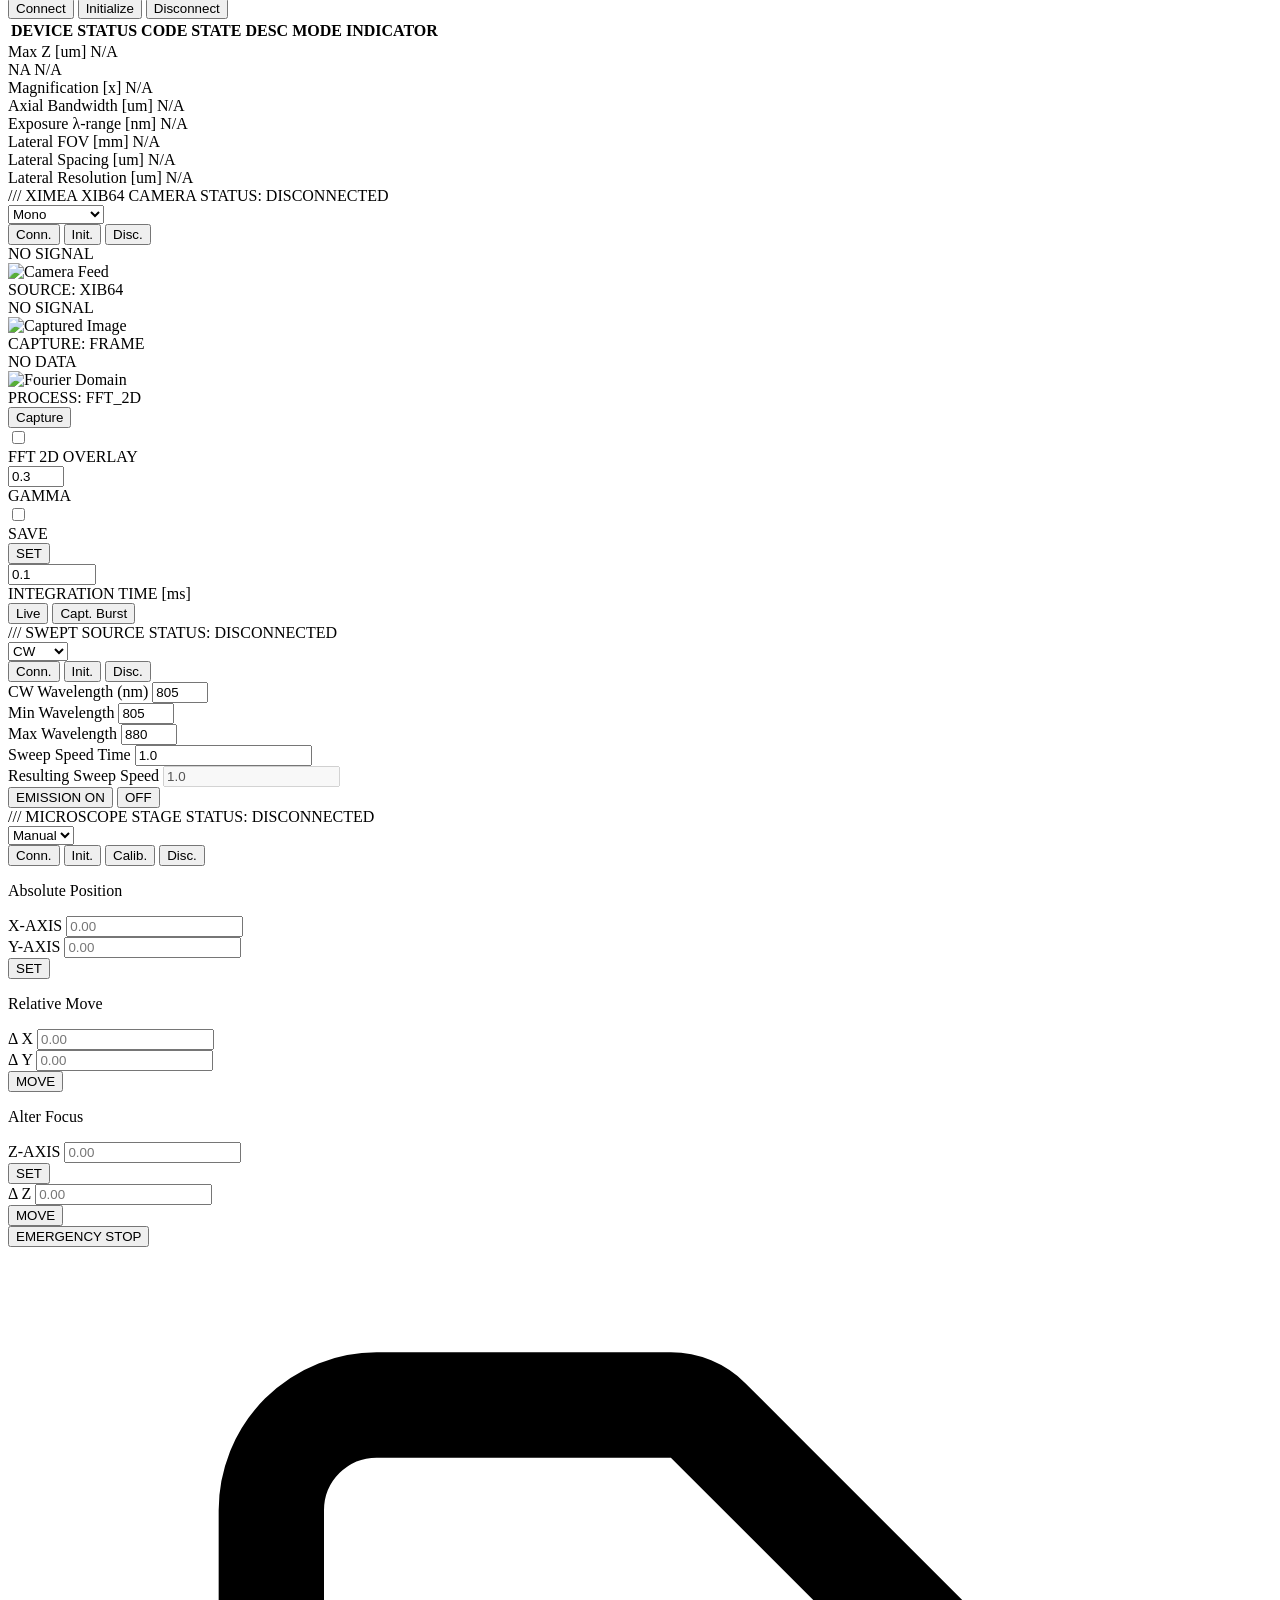
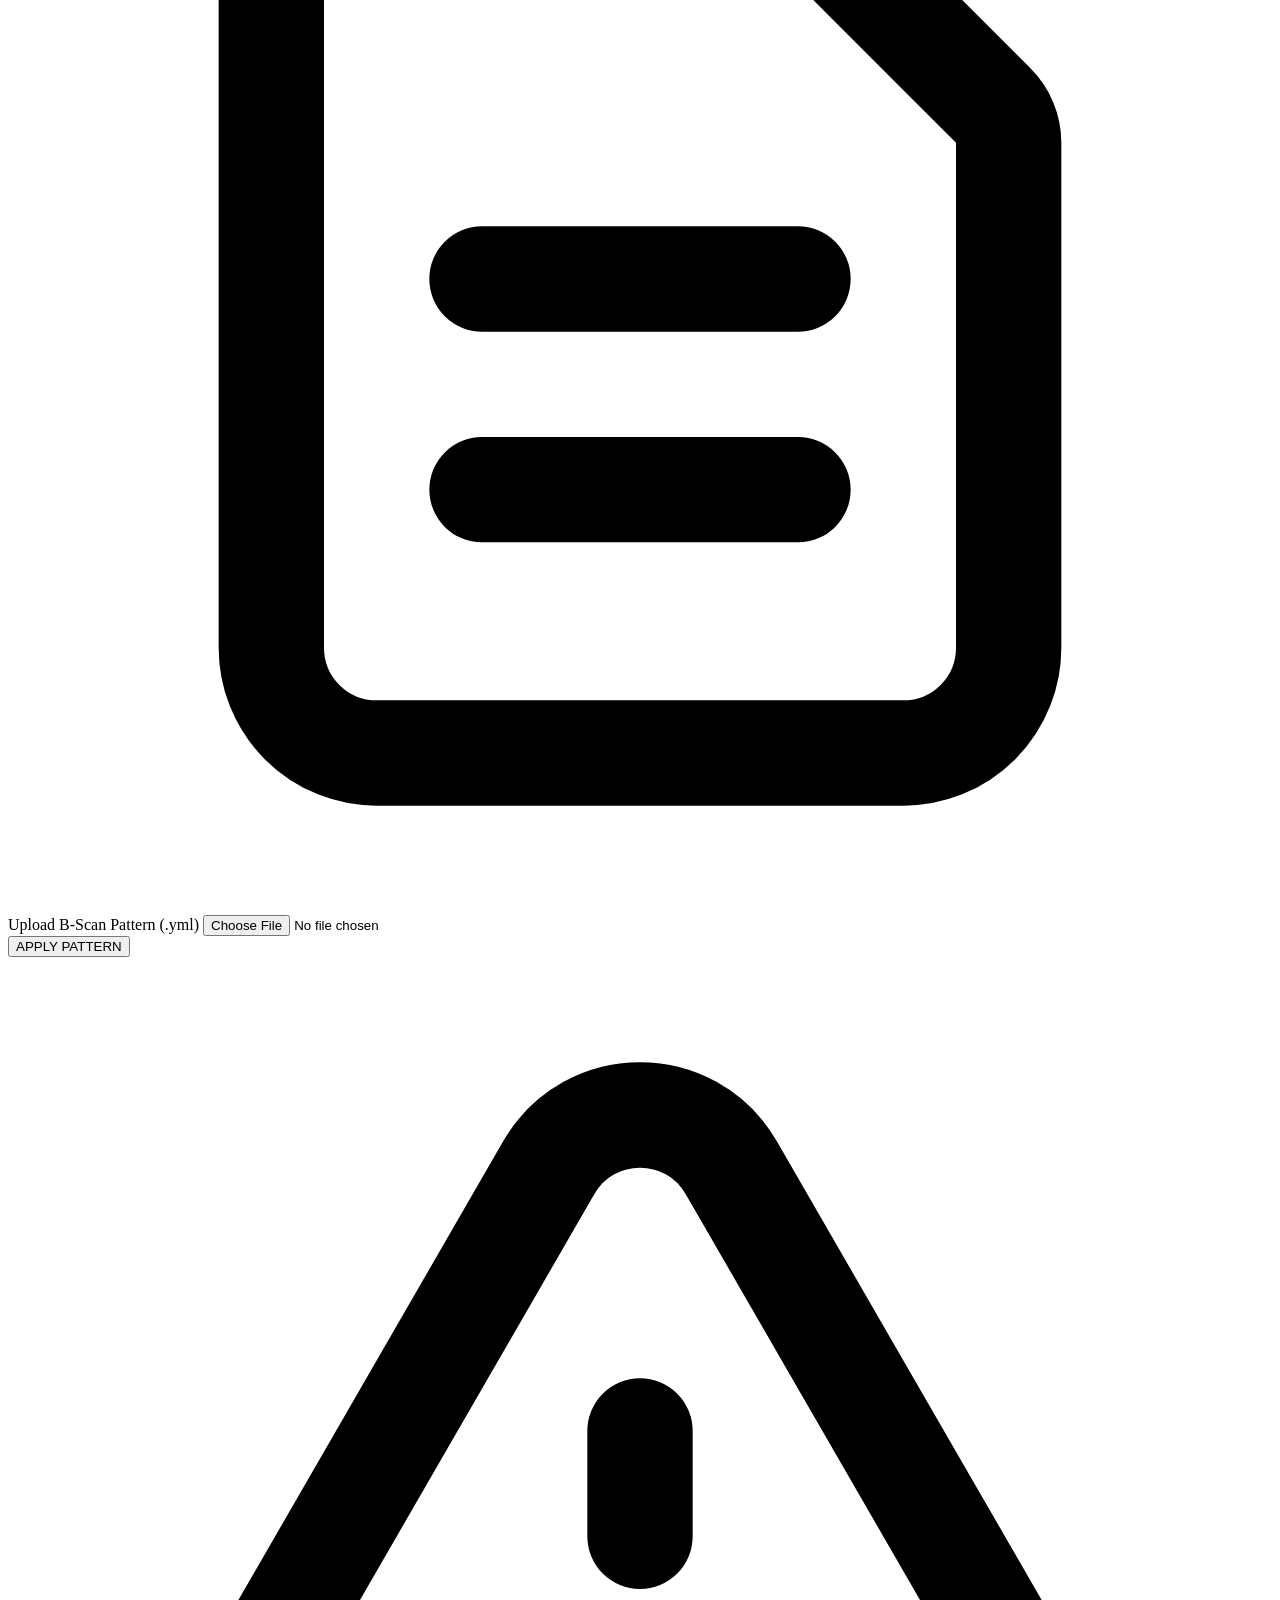
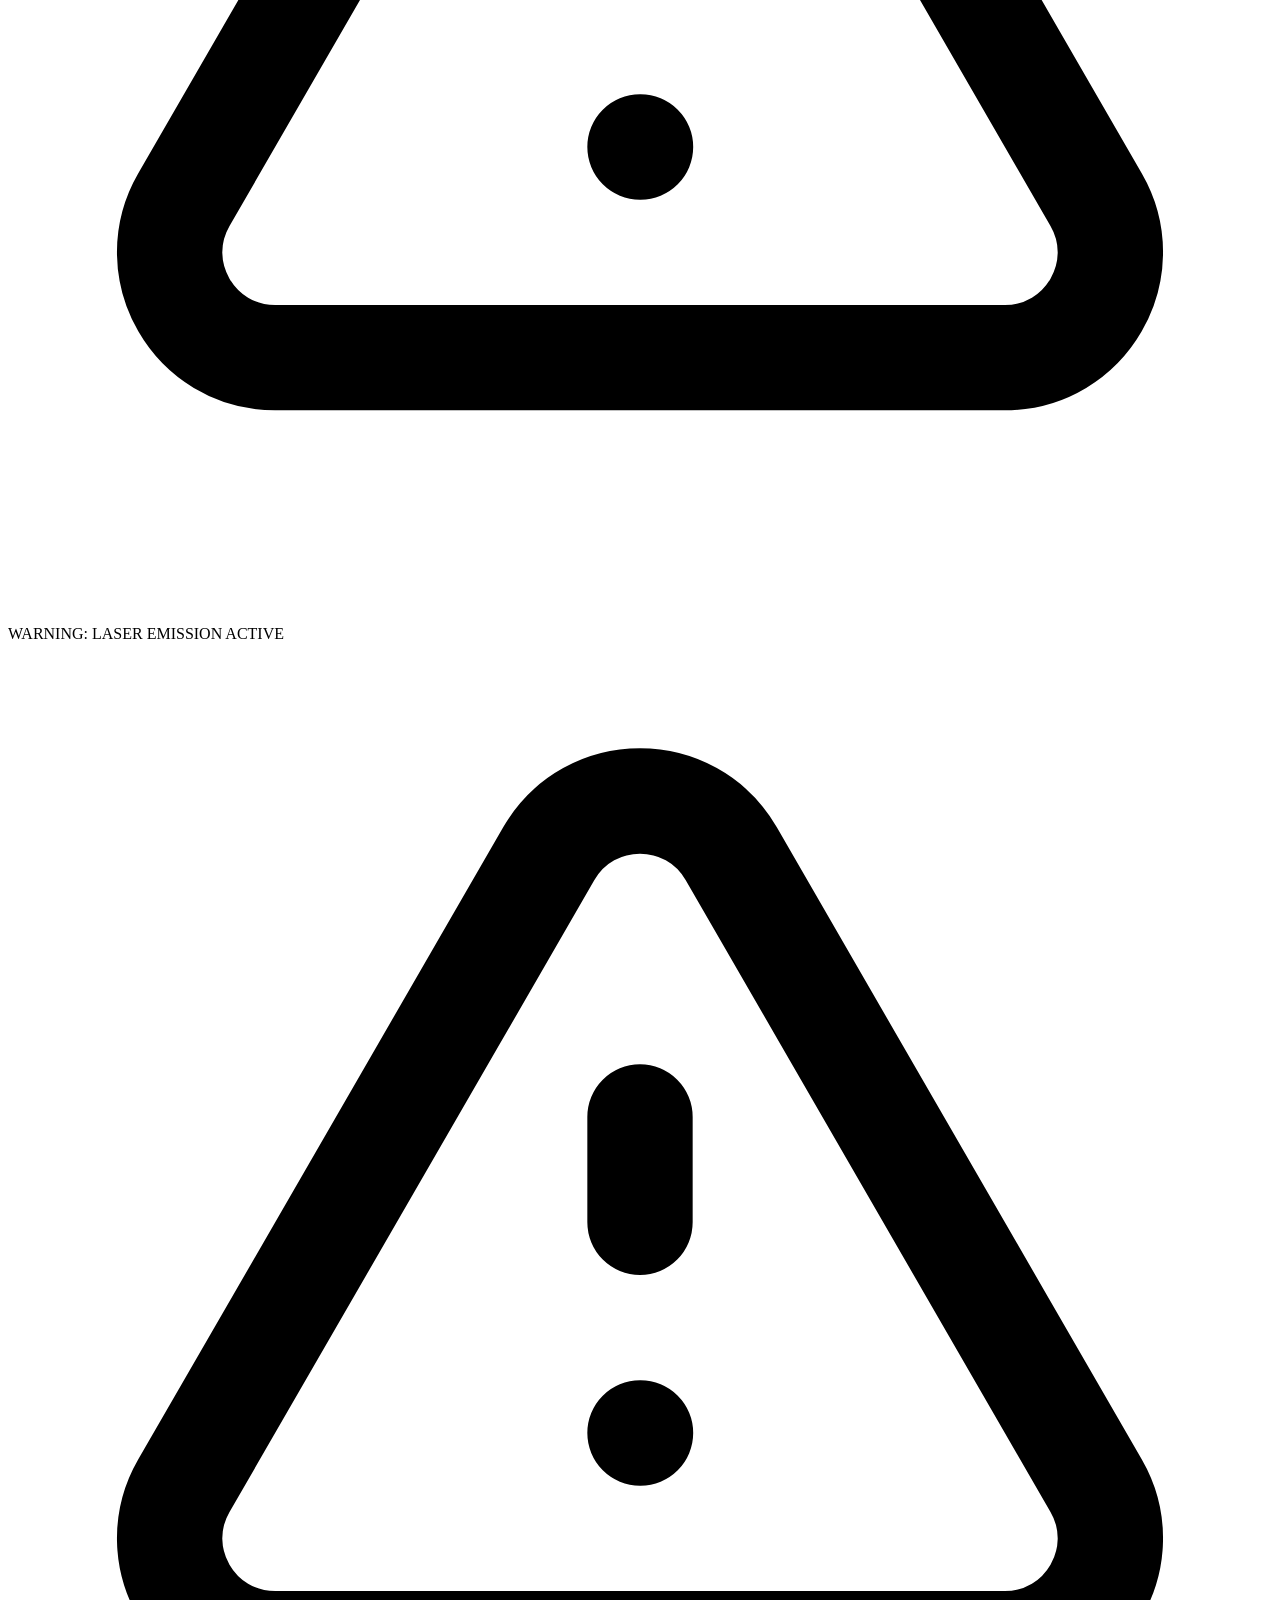
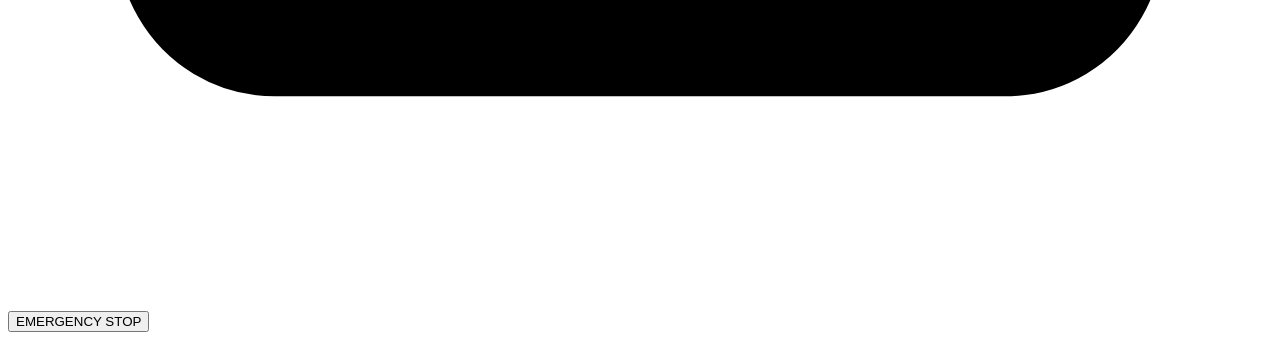
==== commit 29a4beeb: "working on trigger frame burst" ====
--- a/examples/templates/index.html
+++ b/examples/templates/index.html
@@ -302,6 +302,10 @@
                         Live
                         <span id="live-indicator" class="absolute top-1 right-1 w-2 h-2 rounded-full bg-red-500 hidden"></span>
                     </button>
+                    <button id="btn-cam-captburst" class="btn-cyber w-32 relative">
+                        Capt. Burst
+                        <span id="captburst-indicator" class="absolute top-1 right-1 w-2 h-2 rounded-full bg-red-500 hidden"></span>
+                    </button>
                 </div>
             </section>
 
